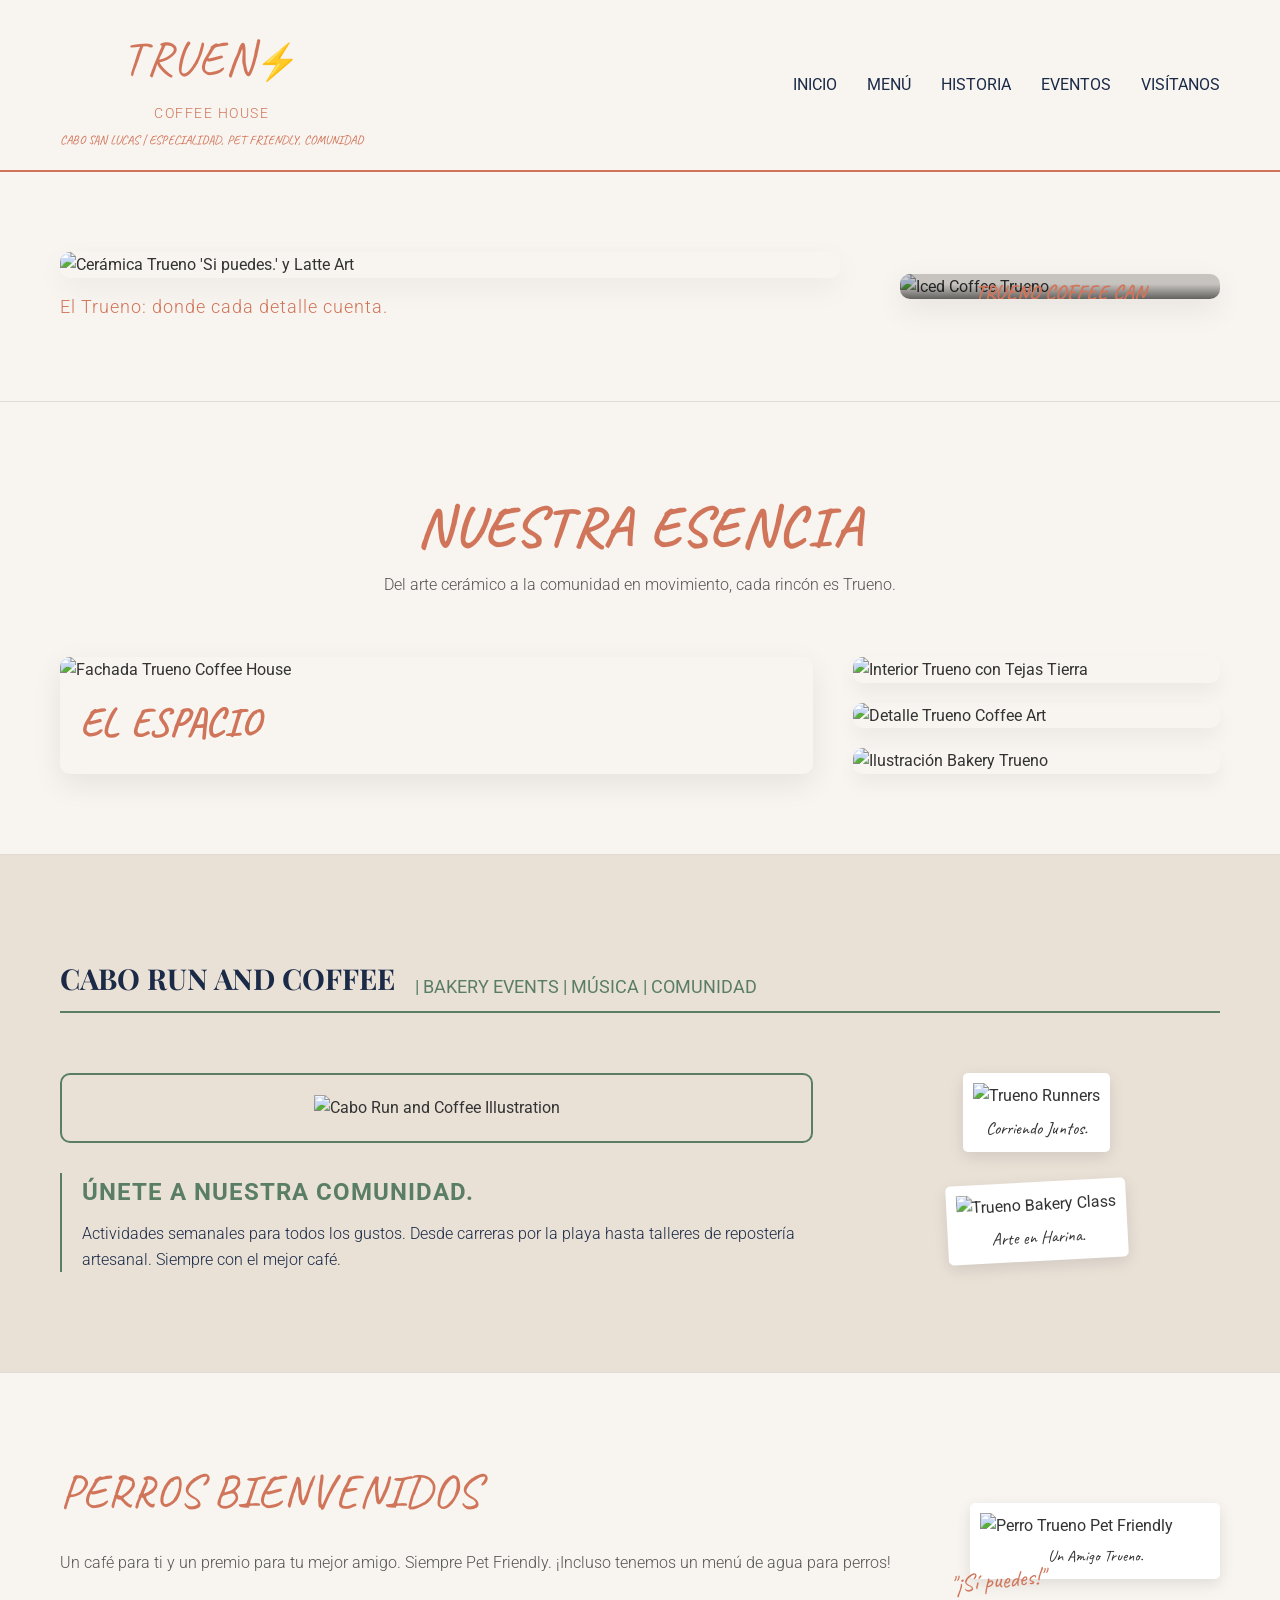
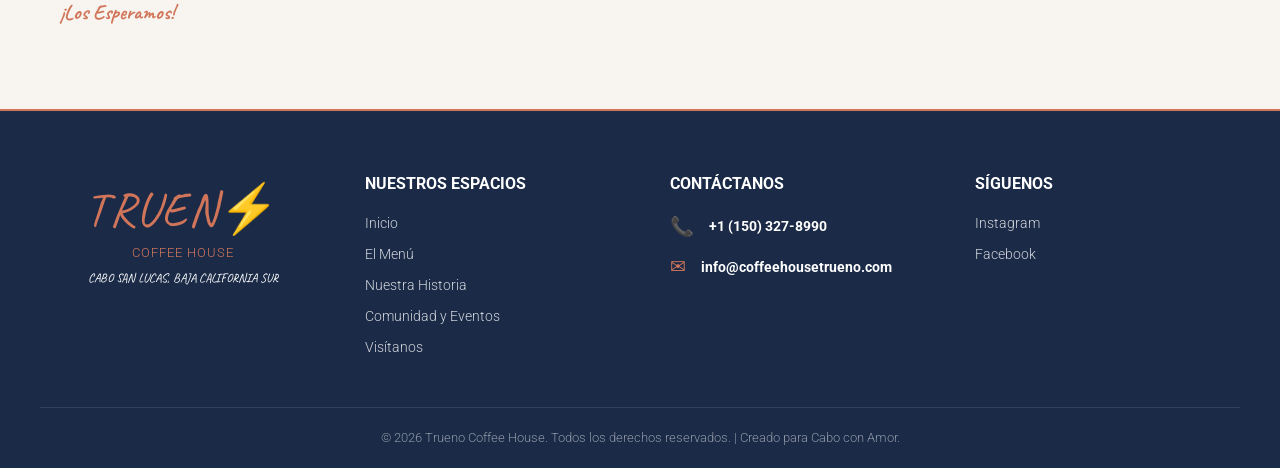
==== index.html @ 21f64d7f "Create index.html" ====
<!DOCTYPE html>
<html lang="es">
<head>
    <meta charset="UTF-8">
    <meta name="viewport" content="width=device-width, initial-scale=1.0">
    <title>Trueno Coffee House | Cabo San Lucas | Especialidad | Pet Friendly | Comunidad</title>
    <link rel="preconnect" href="https://fonts.googleapis.com">
    <link rel="preconnect" href="https://fonts.gstatic.com" crossorigin>
    <link href="https://fonts.googleapis.com/css2?family=Caveat:wght@400;700&family=Playfair+Display:ital,wght@0,400;0,700;1,400&family=Roboto:wght@300;400;700&display=swap" rel="stylesheet">
    <style>
        /* CSS RESET */
        * { box-sizing: border-box; margin: 0; padding: 0; }
        body { font-family: 'Roboto', sans-serif; background-color: #f8f4ef; color: #333; line-height: 1.6; -webkit-font-smoothing: antialiased; }

        /* VARIABLES */
        :root { --brand-coral: #d1755a; --brand-cream: #f8f4ef; --brand-dark-blue: #1a2a47; --brand-green: #5a7d65; --brand-text: #333; --brand-accent-red: #da3e3e; }

        /* GENERAL CLASSES */
        .container { max-width: 1200px; margin: 0 auto; padding: 0 20px; }
        .text-coral { color: var(--brand-coral); }
        .text-bold { font-weight: 700; }
        .hand-written { font-family: 'Caveat', cursive; font-size: 1.3rem; }
        .icon { font-size: 1.5rem; vertical-align: middle; }
        
        /* HEADER */
        header { background-color: var(--brand-cream); padding: 20px 0; border-bottom: 2px solid var(--brand-coral); }
        .header-content { display: flex; align-items: center; justify-content: space-between; }
        .logo-group { display: flex; flex-direction: column; align-items: center; text-align: center; }
        .logo-text { font-family: 'Caveat', cursive; font-size: 3rem; color: var(--brand-coral); margin-bottom: 5px; text-transform: uppercase; letter-spacing: 2px; }
        .logo-text span { font-size: 2.2rem; }
        .tagline { color: var(--brand-coral); font-size: 0.9rem; font-weight: 300; letter-spacing: 1.5px; margin-bottom: 5px; }
        .location { color: var(--brand-coral); font-size: 0.8rem; font-weight: 400; font-family: 'Caveat', cursive; }
        
        nav ul { list-style: none; display: flex; gap: 30px; font-weight: 400; font-size: 1rem; }
        nav a { text-decoration: none; color: var(--brand-dark-blue); transition: color 0.3s ease; }
        nav a:hover { color: var(--brand-coral); }

        /* MAIN HERO */
        .hero { background-color: var(--brand-cream); padding: 80px 0; border-bottom: 1px solid rgba(0,0,0,0.1); }
        .hero-layout { display: flex; gap: 60px; align-items: center; }
        
        .hero-main { flex: 1; }
        .hero-image-block { position: relative; width: 100%; height: auto; border-radius: 10px; overflow: hidden; box-shadow: 0 10px 30px rgba(0,0,0,0.05); }
        .hero-image-block img { width: 100%; height: auto; display: block; }
        .si-puedes { position: absolute; bottom: 20px; left: 20px; color: var(--brand-coral); font-family: 'Caveat', cursive; font-size: 4rem; text-shadow: 2px 2px 5px rgba(255,255,255,0.7); }
        .hero-sub { color: var(--brand-coral); font-size: 1.1rem; font-weight: 300; margin-top: 15px; letter-spacing: 1px; }

        .hero-side { flex: 0 0 320px; position: relative; border-radius: 10px; overflow: hidden; box-shadow: 0 10px 30px rgba(0,0,0,0.08); }
        .hero-side img { width: 100%; height: auto; display: block; object-fit: cover; }
        .side-overlay { position: absolute; top: 0; left: 0; width: 100%; height: 100%; background: linear-gradient(0deg, rgba(0,0,0,0.6) 0%, rgba(0,0,0,0.2) 60%); display: flex; align-items: center; justify-content: center; text-align: center; color: white; }
        
        /* ESPACIO SECTION */
        .espacio { padding: 80px 0; border-bottom: 1px solid rgba(0,0,0,0.1); }
        .section-header { text-align: center; margin-bottom: 60px; }
        .section-header h2 { font-family: 'Caveat', cursive; font-size: 3.5rem; color: var(--brand-coral); letter-spacing: 2px; }
        .section-header p { font-weight: 300; font-size: 1rem; color: #555; }
        
        .espacio-layout { display: flex; gap: 40px; }
        .espacio-side-full { flex: 1; position: relative; border-radius: 10px; overflow: hidden; box-shadow: 0 10px 30px rgba(0,0,0,0.08); }
        .espacio-side-full img { width: 100%; height: 100%; display: block; object-fit: cover; }
        .espacio-side-full h3 { position: absolute; bottom: 20px; left: 20px; color: var(--brand-coral); font-family: 'Caveat', cursive; font-size: 2.5rem; text-shadow: 1px 1px 4px rgba(255,255,255,0.7); }

        .espacio-side-half { flex: 0 0 calc(33.33% - 20px); display: flex; flex-direction: column; gap: 20px; }
        .espacio-half-block { flex: 1; border-radius: 10px; overflow: hidden; box-shadow: 0 10px 20px rgba(0,0,0,0.05); }
        .espacio-half-block img { width: 100%; height: 100%; display: block; object-fit: cover; }

        /* EVENTOS SECTION */
        .eventos { background-color: #e9e0d6; padding: 100px 0; }
        .eventos-header { display: flex; align-items: flex-end; gap: 20px; border-bottom: 2px solid #5a7d65; padding-bottom: 10px; margin-bottom: 60px; }
        .eventos-title { font-size: 1.8rem; font-weight: 700; color: #1a2a47; font-family: 'Playfair Display', serif; }
        .eventos-sub { font-size: 1.1rem; color: #5a7d65; font-weight: 400; }
        
        .eventos-grid { display: flex; gap: 40px; flex-wrap: wrap; }
        .eventos-column-main { flex: 0 0 calc(66.66% - 20px); }
        .eventos-illustration { border: 2px solid #5a7d65; border-radius: 10px; padding: 20px; text-align: center; }
        .run-and-coffee-img { width: 100%; height: auto; max-width: 400px; }
        
        .eventos-text-block { margin-top: 30px; border-left: 2px solid #5a7d65; padding-left: 20px; }
        .eventos-tag { color: #5a7d65; font-weight: 700; font-size: 1.5rem; letter-spacing: 1px; }
        .eventos-info { font-weight: 300; font-size: 1rem; color: #1a2a47; margin-top: 10px; }

        .eventos-column-side { flex: 1; display: flex; flex-direction: column; gap: 30px; }
        .polaroid { background-color: white; padding: 10px; box-shadow: 0 5px 15px rgba(0,0,0,0.1); border-radius: 5px; position: relative; max-width: 250px; margin: 0 auto; }
        .polaroid img { width: 100%; height: auto; display: block; }
        .polaroid-caption { font-family: 'Caveat', cursive; font-size: 1.1rem; color: #333; margin-top: 5px; text-align: center; }
        .polaroid.angled { transform: rotate(-3deg); }
        
        /* PET FRIENDLY SECTION */
        .pet-friendly { padding: 80px 0; border-top: 1px solid rgba(0,0,0,0.1); }
        .pet-friendly-layout { display: flex; gap: 40px; align-items: center; }
        .pet-friendly-text { flex: 1; }
        .perros-bienvenidos { font-family: 'Caveat', cursive; font-size: 3rem; color: var(--brand-coral); margin-bottom: 20px; }
        .perros-info { font-weight: 300; font-size: 1rem; color: #555; margin-bottom: 20px; }
        
        .pet-friendly-image { flex: 0 0 250px; position: relative; }
        .pet-friendly-polaroid { background-color: white; padding: 10px; box-shadow: 0 5px 15px rgba(0,0,0,0.1); border-radius: 5px; position: relative; }
        .pet-friendly-polaroid img { width: 100%; height: auto; display: block; }
        .pet-friendly-caption { font-family: 'Caveat', cursive; font-size: 1rem; color: #333; margin-top: 5px; text-align: center; }
        
        /* FOOTER */
        footer { background-color: var(--brand-dark-blue); color: white; padding: 60px 0 20px; border-top: 2px solid var(--brand-coral); font-weight: 300; font-size: 0.9rem; }
        .footer-content { display: flex; gap: 60px; justify-content: space-between; }
        
        .footer-logo-block { display: flex; flex-direction: column; align-items: center; }
        .footer-logo-text { font-family: 'Caveat', cursive; font-size: 3rem; color: var(--brand-coral); text-transform: uppercase; letter-spacing: 2px; }
        .footer-tag { color: var(--brand-coral); font-size: 0.8rem; font-weight: 300; letter-spacing: 1px; margin-top: -5px; }
        .footer-location { font-size: 0.8rem; font-family: 'Caveat', cursive; margin-top: 5px; }

        .footer-section { flex: 1; }
        .footer-section h4 { color: white; font-weight: 700; margin-bottom: 15px; text-transform: uppercase; font-size: 1rem; }
        .footer-list { list-style: none; }
        .footer-list li { margin-bottom: 8px; }
        .footer-list a { color: rgba(255,255,255,0.8); text-decoration: none; transition: color 0.3s ease; }
        .footer-list a:hover { color: white; }

        .footer-contact-block { display: flex; gap: 15px; align-items: center; margin-bottom: 10px; }
        .footer-icon { color: var(--brand-coral); font-size: 1.2rem; }
        .footer-bottom { text-align: center; margin-top: 40px; border-top: 1px solid rgba(255,255,255,0.1); padding-top: 20px; color: rgba(255,255,255,0.5); font-size: 0.8rem; }
        
        /* RESPONSIVE MEDIA QUERIES */
        @media (max-width: 992px) {
            .hero-layout { flex-direction: column; gap: 40px; }
            .hero-side { flex: 0 0 auto; width: 100%; max-width: 320px; margin: 0 auto; }
            .espacio-layout { flex-direction: column; gap: 20px; }
            .espacio-side-full { flex: 0 0 auto; height: 300px; }
            .espacio-side-half { flex: 0 0 auto; flex-direction: row; width: 100%; }
            .eventos-column-main { flex: 1 1 100%; }
            .eventos-column-side { flex: 1 1 100%; flex-direction: row; justify-content: space-around; gap: 20px; }
            .pet-friendly-layout { flex-direction: column-reverse; gap: 40px; text-align: center; }
            .footer-content { flex-direction: column; gap: 40px; align-items: center; }
            .footer-section { text-align: center; }
        }

        @media (max-width: 768px) {
            header .logo-text { font-size: 2.5rem; }
            nav ul { flex-direction: column; gap: 15px; align-items: center; }
            .si-puedes { font-size: 3rem; }
            .perros-bienvenidos { font-size: 2.5rem; }
        }
    </style>
</head>
<body>

    <header>
        <div class="container header-content">
            <div class="logo-group">
                <div class="logo-text">TRUEN<span>⚡</span></div>
                <div class="tagline">COFFEE HOUSE</div>
                <div class="location">CABO SAN LUCAS | ESPECIALIDAD, PET FRIENDLY, COMUNIDAD</div>
            </div>
            <nav>
                <ul>
                    <li><a href="index.html">INICIO</a></li>
                    <li><a href="menu.html">MENÚ</a></li>
                    <li><a href="historia.html">HISTORIA</a></li>
                    <li><a href="eventos.html">EVENTOS</a></li>
                    <li><a href="visitanos.html">VISÍTANOS</a></li>
                </ul>
            </nav>
        </div>
    </header>

    <main class="hero">
        <div class="container hero-layout">
            <div class="hero-main">
                <div class="hero-image-block">
                    <img src="https://via.placeholder.com/800x600/f8f4ef/d1755a?text=%28Imágen+0%29+Cerámica+%22Si+puedes.%22+y+Latte+Art" alt="Cerámica Trueno 'Si puedes.' y Latte Art">
                    <div class="si-puedes">SI PUEDES.</div>
                </div>
                <div class="hero-sub">El Trueno: donde cada detalle cuenta.</div>
            </div>
            <div class="hero-side">
                <img src="https://via.placeholder.com/320x600/f8f4ef/d1755a?text=%28Imágenes+2+o+0%29+Iced+Coffee+en+el+Sol+y+Can" alt="Iced Coffee Trueno">
                <div class="side-overlay">
                    <div>
                        <span class="icon">&#128293;</span> <div class="hand-written text-coral text-bold">TRUENO COFFEE CAN</div>
                        <div class="hero-info text-coral text-bold">Nuestra especialidad embotellada.</div>
                    </div>
                </div>
            </div>
        </div>
    </main>

    <section class="espacio">
        <div class="container">
            <div class="section-header">
                <h2>NUESTRA ESENCIA</h2>
                <p>Del arte cerámico a la comunidad en movimiento, cada rincón es Trueno.</p>
            </div>
            <div class="espacio-layout">
                <div class="espacio-side-full">
                    <img src="https://via.placeholder.com/600x600/ffffff/1a2a47?text=%28Imágen+3%29+Fachada+Moderna" alt="Fachada Trueno Coffee House">
                    <h3>EL ESPACIO</h3>
                </div>
                <div class="espacio-side-half">
                    <div class="espacio-half-block">
                        <img src="https://via.placeholder.com/400x300/f8f4ef/1a2a47?text=%28Imágen+5%29+Interior+%2B+Tejas+Tierra" alt="Interior Trueno con Tejas Tierra">
                    </div>
                    <div class="espacio-half-block">
                        <img src="https://via.placeholder.com/400x300/f8f4ef/d1755a?text=%28Imágen+0%29+%22Si+puedes.%22+detalle" alt="Detalle Trueno Coffee Art">
                    </div>
                    <div class="espacio-half-block">
                        <img src="https://via.placeholder.com/400x300/e9e0d6/d1755a?text=Bakery+%26+Dulces" alt="Ilustración Bakery Trueno">
                    </div>
                </div>
            </div>
        </div>
    </section>

    <section class="eventos">
        <div class="container">
            <div class="eventos-header">
                <div class="eventos-title">CABO RUN AND COFFEE</div>
                <div class="eventos-sub">| BAKERY EVENTS | MÚSICA | COMUNIDAD</div>
            </div>
            <div class="eventos-grid">
                <div class="eventos-column-main">
                    <div class="eventos-illustration">
                        <img src="https://via.placeholder.com/600x400/e9e0d6/d1755a?text=Run+and+Coffee+%2B+Bakery" alt="Cabo Run and Coffee Illustration" class="run-and-coffee-img">
                    </div>
                    <div class="eventos-text-block">
                        <div class="eventos-tag">ÚNETE A NUESTRA COMUNIDAD.</div>
                        <p class="eventos-info">Actividades semanales para todos los gustos. Desde carreras por la playa hasta talleres de repostería artesanal. Siempre con el mejor café.</p>
                    </div>
                </div>
                <div class="eventos-column-side">
                    <div class="polaroid">
                        <img src="https://via.placeholder.com/250x250/ffffff/d1755a?text=Runners+en+la+Playa" alt="Trueno Runners">
                        <div class="polaroid-caption">Corriendo Juntos.</div>
                    </div>
                    <div class="polaroid angled">
                        <img src="https://via.placeholder.com/250x250/ffffff/d1755a?text=Taller+Postres" alt="Trueno Bakery Class">
                        <div class="polaroid-caption">Arte en Harina.</div>
                    </div>
                </div>
            </div>
        </div>
    </section>

    <section class="pet-friendly">
        <div class="container pet-friendly-layout">
            <div class="pet-friendly-text">
                <div class="perros-bienvenidos">PERROS BIENVENIDOS</div>
                <p class="perros-info">Un café para ti y un premio para tu mejor amigo. Siempre Pet Friendly. ¡Incluso tenemos un menú de agua para perros!</p>
                <div class="hand-written text-coral text-bold">¡Los Esperamos!</div>
            </div>
            <div class="pet-friendly-image">
                <div class="pet-friendly-polaroid">
                    <img src="https://via.placeholder.com/250x250/ffffff/d1755a?text=%28Imágen+1%29+Perro+y+Can" alt="Perro Trueno Pet Friendly">
                    <div class="pet-friendly-caption">Un Amigo Trueno.</div>
                </div>
                <div style="position: absolute; bottom: -20px; left: -20px; transform: rotate(-5deg);">
                    <div class="hand-written text-coral" style="font-size: 1.5rem;">"¡Sí puedes!"</div>
                </div>
            </div>
        </div>
    </section>

    <footer>
        <div class="container footer-content">
            <div class="footer-section footer-logo-block">
                <div class="footer-logo-text">TRUEN<span>⚡</span></div>
                <div class="footer-tag">COFFEE HOUSE</div>
                <div class="footer-location">CABO SAN LUCAS, BAJA CALIFORNIA SUR</div>
            </div>
            <div class="footer-section">
                <h4>NUESTROS ESPACIOS</h4>
                <ul class="footer-list">
                    <li><a href="index.html">Inicio</a></li>
                    <li><a href="menu.html">El Menú</a></li>
                    <li><a href="historia.html">Nuestra Historia</a></li>
                    <li><a href="eventos.html">Comunidad y Eventos</a></li>
                    <li><a href="visitanos.html">Visítanos</a></li>
                </ul>
            </div>
            <div class="footer-section">
                <h4>CONTÁCTANOS</h4>
                <div class="footer-contact-block">
                    <span class="footer-icon">&#128222;</span> <div>
                        <div class="text-bold">+1 (150) 327-8990</div>
                    </div>
                </div>
                <div class="footer-contact-block">
                    <span class="footer-icon">&#9993;</span> <div>
                        <div class="text-bold">info@coffeehousetrueno.com</div>
                    </div>
                </div>
            </div>
            <div class="footer-section">
                <h4>SÍGUENOS</h4>
                <ul class="footer-list">
                    <li><a href="https://instagram.com/coffeehousetrueno" target="_blank">Instagram</a></li>
                    <li><a href="https://facebook.com/coffeehousetrueno" target="_blank">Facebook</a></li>
                </ul>
            </div>
        </div>
        <div class="container footer-bottom">
            &copy; <span id="currentYear"></span> Trueno Coffee House. Todos los derechos reservados. | Creado para Cabo con Amor.
        </div>
    </footer>

    <script>
        // Set current year in footer
        document.getElementById('currentYear').textContent = new Date().getFullYear();
    </script>
</body>
</html>
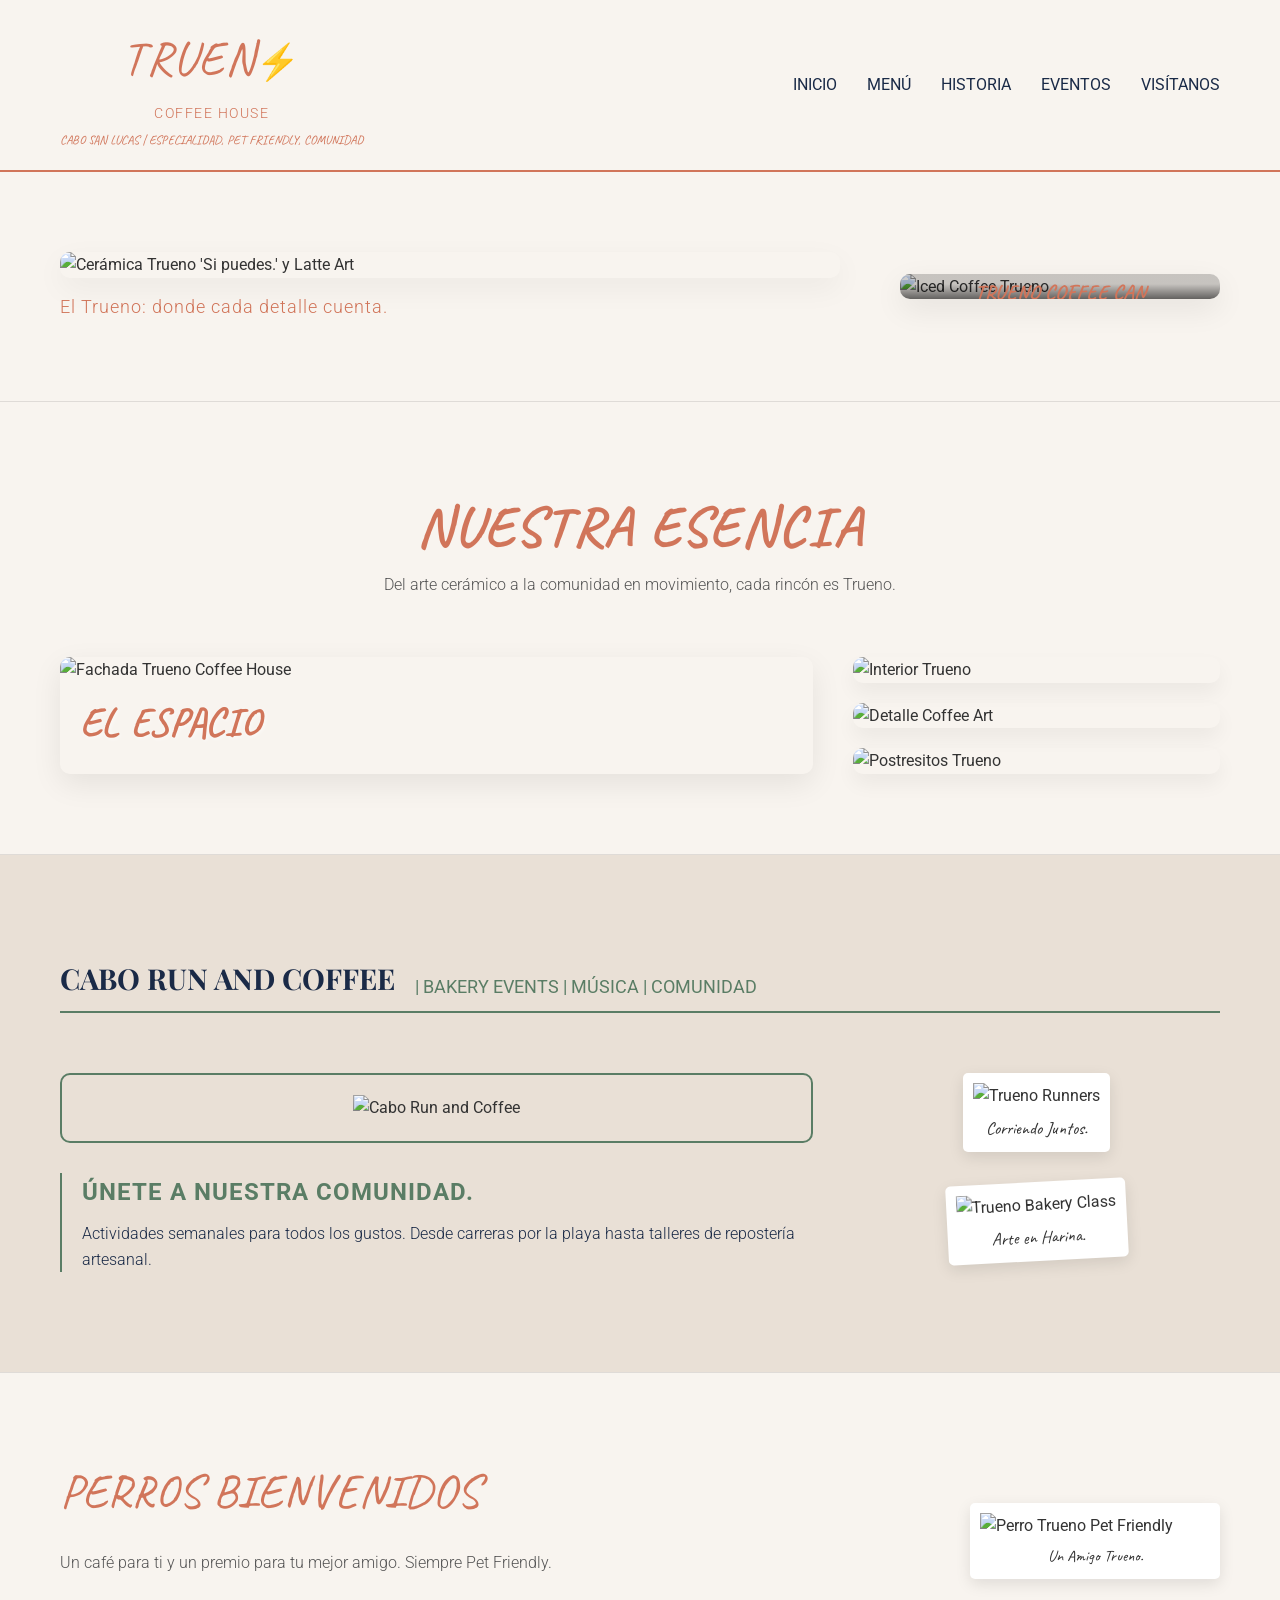
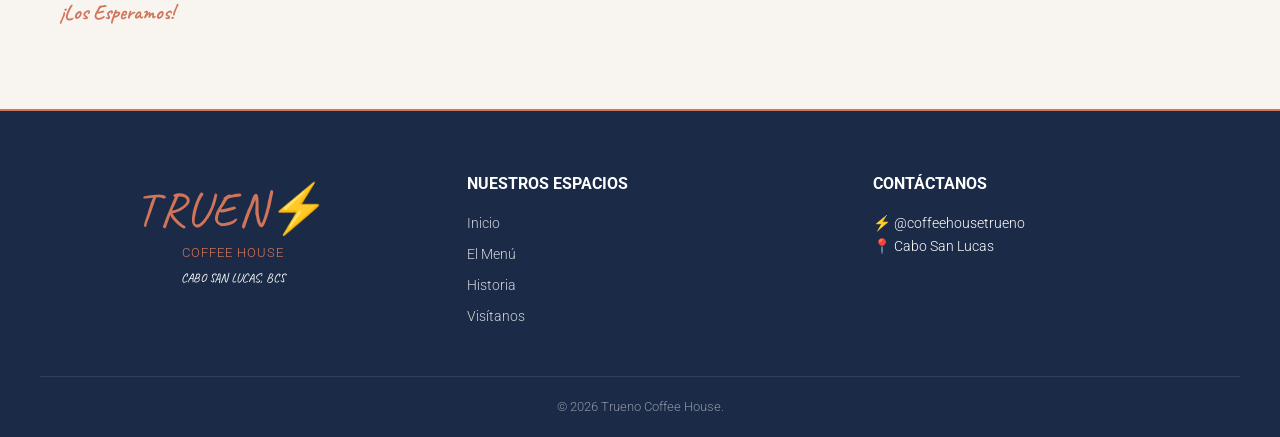
==== commit 96594380: "Update index.html" ====
--- a/index.html
+++ b/index.html
@@ -3,141 +3,13 @@
 <head>
     <meta charset="UTF-8">
     <meta name="viewport" content="width=device-width, initial-scale=1.0">
-    <title>Trueno Coffee House | Cabo San Lucas | Especialidad | Pet Friendly | Comunidad</title>
+    <title>Trueno Coffee House | Cabo San Lucas | Especialidad | Pet Friendly</title>
+    
     <link rel="preconnect" href="https://fonts.googleapis.com">
     <link rel="preconnect" href="https://fonts.gstatic.com" crossorigin>
     <link href="https://fonts.googleapis.com/css2?family=Caveat:wght@400;700&family=Playfair+Display:ital,wght@0,400;0,700;1,400&family=Roboto:wght@300;400;700&display=swap" rel="stylesheet">
-    <style>
-        /* CSS RESET */
-        * { box-sizing: border-box; margin: 0; padding: 0; }
-        body { font-family: 'Roboto', sans-serif; background-color: #f8f4ef; color: #333; line-height: 1.6; -webkit-font-smoothing: antialiased; }
-
-        /* VARIABLES */
-        :root { --brand-coral: #d1755a; --brand-cream: #f8f4ef; --brand-dark-blue: #1a2a47; --brand-green: #5a7d65; --brand-text: #333; --brand-accent-red: #da3e3e; }
-
-        /* GENERAL CLASSES */
-        .container { max-width: 1200px; margin: 0 auto; padding: 0 20px; }
-        .text-coral { color: var(--brand-coral); }
-        .text-bold { font-weight: 700; }
-        .hand-written { font-family: 'Caveat', cursive; font-size: 1.3rem; }
-        .icon { font-size: 1.5rem; vertical-align: middle; }
-        
-        /* HEADER */
-        header { background-color: var(--brand-cream); padding: 20px 0; border-bottom: 2px solid var(--brand-coral); }
-        .header-content { display: flex; align-items: center; justify-content: space-between; }
-        .logo-group { display: flex; flex-direction: column; align-items: center; text-align: center; }
-        .logo-text { font-family: 'Caveat', cursive; font-size: 3rem; color: var(--brand-coral); margin-bottom: 5px; text-transform: uppercase; letter-spacing: 2px; }
-        .logo-text span { font-size: 2.2rem; }
-        .tagline { color: var(--brand-coral); font-size: 0.9rem; font-weight: 300; letter-spacing: 1.5px; margin-bottom: 5px; }
-        .location { color: var(--brand-coral); font-size: 0.8rem; font-weight: 400; font-family: 'Caveat', cursive; }
-        
-        nav ul { list-style: none; display: flex; gap: 30px; font-weight: 400; font-size: 1rem; }
-        nav a { text-decoration: none; color: var(--brand-dark-blue); transition: color 0.3s ease; }
-        nav a:hover { color: var(--brand-coral); }
-
-        /* MAIN HERO */
-        .hero { background-color: var(--brand-cream); padding: 80px 0; border-bottom: 1px solid rgba(0,0,0,0.1); }
-        .hero-layout { display: flex; gap: 60px; align-items: center; }
-        
-        .hero-main { flex: 1; }
-        .hero-image-block { position: relative; width: 100%; height: auto; border-radius: 10px; overflow: hidden; box-shadow: 0 10px 30px rgba(0,0,0,0.05); }
-        .hero-image-block img { width: 100%; height: auto; display: block; }
-        .si-puedes { position: absolute; bottom: 20px; left: 20px; color: var(--brand-coral); font-family: 'Caveat', cursive; font-size: 4rem; text-shadow: 2px 2px 5px rgba(255,255,255,0.7); }
-        .hero-sub { color: var(--brand-coral); font-size: 1.1rem; font-weight: 300; margin-top: 15px; letter-spacing: 1px; }
-
-        .hero-side { flex: 0 0 320px; position: relative; border-radius: 10px; overflow: hidden; box-shadow: 0 10px 30px rgba(0,0,0,0.08); }
-        .hero-side img { width: 100%; height: auto; display: block; object-fit: cover; }
-        .side-overlay { position: absolute; top: 0; left: 0; width: 100%; height: 100%; background: linear-gradient(0deg, rgba(0,0,0,0.6) 0%, rgba(0,0,0,0.2) 60%); display: flex; align-items: center; justify-content: center; text-align: center; color: white; }
-        
-        /* ESPACIO SECTION */
-        .espacio { padding: 80px 0; border-bottom: 1px solid rgba(0,0,0,0.1); }
-        .section-header { text-align: center; margin-bottom: 60px; }
-        .section-header h2 { font-family: 'Caveat', cursive; font-size: 3.5rem; color: var(--brand-coral); letter-spacing: 2px; }
-        .section-header p { font-weight: 300; font-size: 1rem; color: #555; }
-        
-        .espacio-layout { display: flex; gap: 40px; }
-        .espacio-side-full { flex: 1; position: relative; border-radius: 10px; overflow: hidden; box-shadow: 0 10px 30px rgba(0,0,0,0.08); }
-        .espacio-side-full img { width: 100%; height: 100%; display: block; object-fit: cover; }
-        .espacio-side-full h3 { position: absolute; bottom: 20px; left: 20px; color: var(--brand-coral); font-family: 'Caveat', cursive; font-size: 2.5rem; text-shadow: 1px 1px 4px rgba(255,255,255,0.7); }
-
-        .espacio-side-half { flex: 0 0 calc(33.33% - 20px); display: flex; flex-direction: column; gap: 20px; }
-        .espacio-half-block { flex: 1; border-radius: 10px; overflow: hidden; box-shadow: 0 10px 20px rgba(0,0,0,0.05); }
-        .espacio-half-block img { width: 100%; height: 100%; display: block; object-fit: cover; }
-
-        /* EVENTOS SECTION */
-        .eventos { background-color: #e9e0d6; padding: 100px 0; }
-        .eventos-header { display: flex; align-items: flex-end; gap: 20px; border-bottom: 2px solid #5a7d65; padding-bottom: 10px; margin-bottom: 60px; }
-        .eventos-title { font-size: 1.8rem; font-weight: 700; color: #1a2a47; font-family: 'Playfair Display', serif; }
-        .eventos-sub { font-size: 1.1rem; color: #5a7d65; font-weight: 400; }
-        
-        .eventos-grid { display: flex; gap: 40px; flex-wrap: wrap; }
-        .eventos-column-main { flex: 0 0 calc(66.66% - 20px); }
-        .eventos-illustration { border: 2px solid #5a7d65; border-radius: 10px; padding: 20px; text-align: center; }
-        .run-and-coffee-img { width: 100%; height: auto; max-width: 400px; }
-        
-        .eventos-text-block { margin-top: 30px; border-left: 2px solid #5a7d65; padding-left: 20px; }
-        .eventos-tag { color: #5a7d65; font-weight: 700; font-size: 1.5rem; letter-spacing: 1px; }
-        .eventos-info { font-weight: 300; font-size: 1rem; color: #1a2a47; margin-top: 10px; }
-
-        .eventos-column-side { flex: 1; display: flex; flex-direction: column; gap: 30px; }
-        .polaroid { background-color: white; padding: 10px; box-shadow: 0 5px 15px rgba(0,0,0,0.1); border-radius: 5px; position: relative; max-width: 250px; margin: 0 auto; }
-        .polaroid img { width: 100%; height: auto; display: block; }
-        .polaroid-caption { font-family: 'Caveat', cursive; font-size: 1.1rem; color: #333; margin-top: 5px; text-align: center; }
-        .polaroid.angled { transform: rotate(-3deg); }
-        
-        /* PET FRIENDLY SECTION */
-        .pet-friendly { padding: 80px 0; border-top: 1px solid rgba(0,0,0,0.1); }
-        .pet-friendly-layout { display: flex; gap: 40px; align-items: center; }
-        .pet-friendly-text { flex: 1; }
-        .perros-bienvenidos { font-family: 'Caveat', cursive; font-size: 3rem; color: var(--brand-coral); margin-bottom: 20px; }
-        .perros-info { font-weight: 300; font-size: 1rem; color: #555; margin-bottom: 20px; }
-        
-        .pet-friendly-image { flex: 0 0 250px; position: relative; }
-        .pet-friendly-polaroid { background-color: white; padding: 10px; box-shadow: 0 5px 15px rgba(0,0,0,0.1); border-radius: 5px; position: relative; }
-        .pet-friendly-polaroid img { width: 100%; height: auto; display: block; }
-        .pet-friendly-caption { font-family: 'Caveat', cursive; font-size: 1rem; color: #333; margin-top: 5px; text-align: center; }
-        
-        /* FOOTER */
-        footer { background-color: var(--brand-dark-blue); color: white; padding: 60px 0 20px; border-top: 2px solid var(--brand-coral); font-weight: 300; font-size: 0.9rem; }
-        .footer-content { display: flex; gap: 60px; justify-content: space-between; }
-        
-        .footer-logo-block { display: flex; flex-direction: column; align-items: center; }
-        .footer-logo-text { font-family: 'Caveat', cursive; font-size: 3rem; color: var(--brand-coral); text-transform: uppercase; letter-spacing: 2px; }
-        .footer-tag { color: var(--brand-coral); font-size: 0.8rem; font-weight: 300; letter-spacing: 1px; margin-top: -5px; }
-        .footer-location { font-size: 0.8rem; font-family: 'Caveat', cursive; margin-top: 5px; }
-
-        .footer-section { flex: 1; }
-        .footer-section h4 { color: white; font-weight: 700; margin-bottom: 15px; text-transform: uppercase; font-size: 1rem; }
-        .footer-list { list-style: none; }
-        .footer-list li { margin-bottom: 8px; }
-        .footer-list a { color: rgba(255,255,255,0.8); text-decoration: none; transition: color 0.3s ease; }
-        .footer-list a:hover { color: white; }
-
-        .footer-contact-block { display: flex; gap: 15px; align-items: center; margin-bottom: 10px; }
-        .footer-icon { color: var(--brand-coral); font-size: 1.2rem; }
-        .footer-bottom { text-align: center; margin-top: 40px; border-top: 1px solid rgba(255,255,255,0.1); padding-top: 20px; color: rgba(255,255,255,0.5); font-size: 0.8rem; }
-        
-        /* RESPONSIVE MEDIA QUERIES */
-        @media (max-width: 992px) {
-            .hero-layout { flex-direction: column; gap: 40px; }
-            .hero-side { flex: 0 0 auto; width: 100%; max-width: 320px; margin: 0 auto; }
-            .espacio-layout { flex-direction: column; gap: 20px; }
-            .espacio-side-full { flex: 0 0 auto; height: 300px; }
-            .espacio-side-half { flex: 0 0 auto; flex-direction: row; width: 100%; }
-            .eventos-column-main { flex: 1 1 100%; }
-            .eventos-column-side { flex: 1 1 100%; flex-direction: row; justify-content: space-around; gap: 20px; }
-            .pet-friendly-layout { flex-direction: column-reverse; gap: 40px; text-align: center; }
-            .footer-content { flex-direction: column; gap: 40px; align-items: center; }
-            .footer-section { text-align: center; }
-        }
-
-        @media (max-width: 768px) {
-            header .logo-text { font-size: 2.5rem; }
-            nav ul { flex-direction: column; gap: 15px; align-items: center; }
-            .si-puedes { font-size: 3rem; }
-            .perros-bienvenidos { font-size: 2.5rem; }
-        }
-    </style>
+    
+    <link rel="stylesheet" href="styles/main.css">
 </head>
 <body>
 
@@ -164,16 +36,17 @@
         <div class="container hero-layout">
             <div class="hero-main">
                 <div class="hero-image-block">
-                    <img src="https://via.placeholder.com/800x600/f8f4ef/d1755a?text=%28Imágen+0%29+Cerámica+%22Si+puedes.%22+y+Latte+Art" alt="Cerámica Trueno 'Si puedes.' y Latte Art">
+                    <img src="img/hero-main.jpg" alt="Cerámica Trueno 'Si puedes.' y Latte Art">
                     <div class="si-puedes">SI PUEDES.</div>
                 </div>
                 <div class="hero-sub">El Trueno: donde cada detalle cuenta.</div>
             </div>
             <div class="hero-side">
-                <img src="https://via.placeholder.com/320x600/f8f4ef/d1755a?text=%28Imágenes+2+o+0%29+Iced+Coffee+en+el+Sol+y+Can" alt="Iced Coffee Trueno">
+                <img src="img/trueno-can.jpg" alt="Iced Coffee Trueno">
                 <div class="side-overlay">
                     <div>
-                        <span class="icon">&#128293;</span> <div class="hand-written text-coral text-bold">TRUENO COFFEE CAN</div>
+                        <span class="icon">⚡</span>
+                        <div class="hand-written text-coral text-bold">TRUENO COFFEE CAN</div>
                         <div class="hero-info text-coral text-bold">Nuestra especialidad embotellada.</div>
                     </div>
                 </div>
@@ -189,18 +62,18 @@
             </div>
             <div class="espacio-layout">
                 <div class="espacio-side-full">
-                    <img src="https://via.placeholder.com/600x600/ffffff/1a2a47?text=%28Imágen+3%29+Fachada+Moderna" alt="Fachada Trueno Coffee House">
+                    <img src="img/fachada.jpg" alt="Fachada Trueno Coffee House">
                     <h3>EL ESPACIO</h3>
                 </div>
                 <div class="espacio-side-half">
                     <div class="espacio-half-block">
-                        <img src="https://via.placeholder.com/400x300/f8f4ef/1a2a47?text=%28Imágen+5%29+Interior+%2B+Tejas+Tierra" alt="Interior Trueno con Tejas Tierra">
+                        <img src="img/interior-1.jpg" alt="Interior Trueno">
                     </div>
                     <div class="espacio-half-block">
-                        <img src="https://via.placeholder.com/400x300/f8f4ef/d1755a?text=%28Imágen+0%29+%22Si+puedes.%22+detalle" alt="Detalle Trueno Coffee Art">
+                        <img src="img/interior-2.jpg" alt="Detalle Coffee Art">
                     </div>
                     <div class="espacio-half-block">
-                        <img src="https://via.placeholder.com/400x300/e9e0d6/d1755a?text=Bakery+%26+Dulces" alt="Ilustración Bakery Trueno">
+                        <img src="img/bakery.jpg" alt="Postresitos Trueno">
                     </div>
                 </div>
             </div>
@@ -216,20 +89,20 @@
             <div class="eventos-grid">
                 <div class="eventos-column-main">
                     <div class="eventos-illustration">
-                        <img src="https://via.placeholder.com/600x400/e9e0d6/d1755a?text=Run+and+Coffee+%2B+Bakery" alt="Cabo Run and Coffee Illustration" class="run-and-coffee-img">
+                        <img src="img/run-coffee-logo.png" alt="Cabo Run and Coffee" class="run-and-coffee-img">
                     </div>
                     <div class="eventos-text-block">
                         <div class="eventos-tag">ÚNETE A NUESTRA COMUNIDAD.</div>
-                        <p class="eventos-info">Actividades semanales para todos los gustos. Desde carreras por la playa hasta talleres de repostería artesanal. Siempre con el mejor café.</p>
+                        <p class="eventos-info">Actividades semanales para todos los gustos. Desde carreras por la playa hasta talleres de repostería artesanal.</p>
                     </div>
                 </div>
                 <div class="eventos-column-side">
                     <div class="polaroid">
-                        <img src="https://via.placeholder.com/250x250/ffffff/d1755a?text=Runners+en+la+Playa" alt="Trueno Runners">
+                        <img src="img/event-1.jpg" alt="Trueno Runners">
                         <div class="polaroid-caption">Corriendo Juntos.</div>
                     </div>
                     <div class="polaroid angled">
-                        <img src="https://via.placeholder.com/250x250/ffffff/d1755a?text=Taller+Postres" alt="Trueno Bakery Class">
+                        <img src="img/event-2.jpg" alt="Trueno Bakery Class">
                         <div class="polaroid-caption">Arte en Harina.</div>
                     </div>
                 </div>
@@ -241,16 +114,13 @@
         <div class="container pet-friendly-layout">
             <div class="pet-friendly-text">
                 <div class="perros-bienvenidos">PERROS BIENVENIDOS</div>
-                <p class="perros-info">Un café para ti y un premio para tu mejor amigo. Siempre Pet Friendly. ¡Incluso tenemos un menú de agua para perros!</p>
+                <p class="perros-info">Un café para ti y un premio para tu mejor amigo. Siempre Pet Friendly.</p>
                 <div class="hand-written text-coral text-bold">¡Los Esperamos!</div>
             </div>
             <div class="pet-friendly-image">
                 <div class="pet-friendly-polaroid">
-                    <img src="https://via.placeholder.com/250x250/ffffff/d1755a?text=%28Imágen+1%29+Perro+y+Can" alt="Perro Trueno Pet Friendly">
+                    <img src="img/perro-trueno.jpg" alt="Perro Trueno Pet Friendly">
                     <div class="pet-friendly-caption">Un Amigo Trueno.</div>
-                </div>
-                <div style="position: absolute; bottom: -20px; left: -20px; transform: rotate(-5deg);">
-                    <div class="hand-written text-coral" style="font-size: 1.5rem;">"¡Sí puedes!"</div>
                 </div>
             </div>
         </div>
@@ -261,46 +131,29 @@
             <div class="footer-section footer-logo-block">
                 <div class="footer-logo-text">TRUEN<span>⚡</span></div>
                 <div class="footer-tag">COFFEE HOUSE</div>
-                <div class="footer-location">CABO SAN LUCAS, BAJA CALIFORNIA SUR</div>
+                <div class="footer-location">CABO SAN LUCAS, BCS</div>
             </div>
             <div class="footer-section">
                 <h4>NUESTROS ESPACIOS</h4>
                 <ul class="footer-list">
                     <li><a href="index.html">Inicio</a></li>
                     <li><a href="menu.html">El Menú</a></li>
-                    <li><a href="historia.html">Nuestra Historia</a></li>
-                    <li><a href="eventos.html">Comunidad y Eventos</a></li>
+                    <li><a href="historia.html">Historia</a></li>
                     <li><a href="visitanos.html">Visítanos</a></li>
                 </ul>
             </div>
             <div class="footer-section">
                 <h4>CONTÁCTANOS</h4>
-                <div class="footer-contact-block">
-                    <span class="footer-icon">&#128222;</span> <div>
-                        <div class="text-bold">+1 (150) 327-8990</div>
-                    </div>
-                </div>
-                <div class="footer-contact-block">
-                    <span class="footer-icon">&#9993;</span> <div>
-                        <div class="text-bold">info@coffeehousetrueno.com</div>
-                    </div>
-                </div>
-            </div>
-            <div class="footer-section">
-                <h4>SÍGUENOS</h4>
-                <ul class="footer-list">
-                    <li><a href="https://instagram.com/coffeehousetrueno" target="_blank">Instagram</a></li>
-                    <li><a href="https://facebook.com/coffeehousetrueno" target="_blank">Facebook</a></li>
-                </ul>
+                <p>⚡ @coffeehousetrueno</p>
+                <p>📍 Cabo San Lucas</p>
             </div>
         </div>
         <div class="container footer-bottom">
-            &copy; <span id="currentYear"></span> Trueno Coffee House. Todos los derechos reservados. | Creado para Cabo con Amor.
+            &copy; <span id="currentYear"></span> Trueno Coffee House.
         </div>
     </footer>
 
     <script>
-        // Set current year in footer
         document.getElementById('currentYear').textContent = new Date().getFullYear();
     </script>
 </body>
--- a/styles/main.css
+++ b/styles/main.css
@@ -0,0 +1,136 @@
+/* CSS RESET */
+* { box-sizing: border-box; margin: 0; padding: 0; }
+body { font-family: 'Roboto', sans-serif; background-color: #f8f4ef; color: #333; line-height: 1.6; -webkit-font-smoothing: antialiased; }
+
+/* VARIABLES */
+:root { 
+    --brand-coral: #d1755a; 
+    --brand-cream: #f8f4ef; 
+    --brand-dark-blue: #1a2a47; 
+    --brand-green: #5a7d65; 
+    --brand-text: #333; 
+    --brand-accent-red: #da3e3e; 
+}
+
+/* GENERAL CLASSES */
+.container { max-width: 1200px; margin: 0 auto; padding: 0 20px; }
+.text-coral { color: var(--brand-coral); }
+.text-bold { font-weight: 700; }
+.hand-written { font-family: 'Caveat', cursive; font-size: 1.3rem; }
+.icon { font-size: 1.5rem; vertical-align: middle; }
+
+/* HEADER */
+header { background-color: var(--brand-cream); padding: 20px 0; border-bottom: 2px solid var(--brand-coral); }
+.header-content { display: flex; align-items: center; justify-content: space-between; }
+.logo-group { display: flex; flex-direction: column; align-items: center; text-align: center; }
+.logo-text { font-family: 'Caveat', cursive; font-size: 3rem; color: var(--brand-coral); margin-bottom: 5px; text-transform: uppercase; letter-spacing: 2px; }
+.logo-text span { font-size: 2.2rem; }
+.tagline { color: var(--brand-coral); font-size: 0.9rem; font-weight: 300; letter-spacing: 1.5px; margin-bottom: 5px; }
+.location { color: var(--brand-coral); font-size: 0.8rem; font-weight: 400; font-family: 'Caveat', cursive; }
+
+nav ul { list-style: none; display: flex; gap: 30px; font-weight: 400; font-size: 1rem; }
+nav a { text-decoration: none; color: var(--brand-dark-blue); transition: color 0.3s ease; }
+nav a:hover { color: var(--brand-coral); }
+
+/* MAIN HERO */
+.hero { background-color: var(--brand-cream); padding: 80px 0; border-bottom: 1px solid rgba(0,0,0,0.1); }
+.hero-layout { display: flex; gap: 60px; align-items: center; }
+
+.hero-main { flex: 1; }
+.hero-image-block { position: relative; width: 100%; height: auto; border-radius: 10px; overflow: hidden; box-shadow: 0 10px 30px rgba(0,0,0,0.05); }
+.hero-image-block img { width: 100%; height: auto; display: block; }
+.si-puedes { position: absolute; bottom: 20px; left: 20px; color: var(--brand-coral); font-family: 'Caveat', cursive; font-size: 4rem; text-shadow: 2px 2px 5px rgba(255,255,255,0.7); }
+.hero-sub { color: var(--brand-coral); font-size: 1.1rem; font-weight: 300; margin-top: 15px; letter-spacing: 1px; }
+
+.hero-side { flex: 0 0 320px; position: relative; border-radius: 10px; overflow: hidden; box-shadow: 0 10px 30px rgba(0,0,0,0.08); }
+.hero-side img { width: 100%; height: auto; display: block; object-fit: cover; }
+.side-overlay { position: absolute; top: 0; left: 0; width: 100%; height: 100%; background: linear-gradient(0deg, rgba(0,0,0,0.6) 0%, rgba(0,0,0,0.2) 60%); display: flex; align-items: center; justify-content: center; text-align: center; color: white; }
+
+/* ESPACIO SECTION */
+.espacio { padding: 80px 0; border-bottom: 1px solid rgba(0,0,0,0.1); }
+.section-header { text-align: center; margin-bottom: 60px; }
+.section-header h2 { font-family: 'Caveat', cursive; font-size: 3.5rem; color: var(--brand-coral); letter-spacing: 2px; }
+.section-header p { font-weight: 300; font-size: 1rem; color: #555; }
+
+.espacio-layout { display: flex; gap: 40px; }
+.espacio-side-full { flex: 1; position: relative; border-radius: 10px; overflow: hidden; box-shadow: 0 10px 30px rgba(0,0,0,0.08); }
+.espacio-side-full img { width: 100%; height: 100%; display: block; object-fit: cover; }
+.espacio-side-full h3 { position: absolute; bottom: 20px; left: 20px; color: var(--brand-coral); font-family: 'Caveat', cursive; font-size: 2.5rem; text-shadow: 1px 1px 4px rgba(255,255,255,0.7); }
+
+.espacio-side-half { flex: 0 0 calc(33.33% - 20px); display: flex; flex-direction: column; gap: 20px; }
+.espacio-half-block { flex: 1; border-radius: 10px; overflow: hidden; box-shadow: 0 10px 20px rgba(0,0,0,0.05); }
+.espacio-half-block img { width: 100%; height: 100%; display: block; object-fit: cover; }
+
+/* EVENTOS SECTION */
+.eventos { background-color: #e9e0d6; padding: 100px 0; }
+.eventos-header { display: flex; align-items: flex-end; gap: 20px; border-bottom: 2px solid #5a7d65; padding-bottom: 10px; margin-bottom: 60px; }
+.eventos-title { font-size: 1.8rem; font-weight: 700; color: #1a2a47; font-family: 'Playfair Display', serif; }
+.eventos-sub { font-size: 1.1rem; color: #5a7d65; font-weight: 400; }
+
+.eventos-grid { display: flex; gap: 40px; flex-wrap: wrap; }
+.eventos-column-main { flex: 0 0 calc(66.66% - 20px); }
+.eventos-illustration { border: 2px solid #5a7d65; border-radius: 10px; padding: 20px; text-align: center; }
+.run-and-coffee-img { width: 100%; height: auto; max-width: 400px; }
+
+.eventos-text-block { margin-top: 30px; border-left: 2px solid #5a7d65; padding-left: 20px; }
+.eventos-tag { color: #5a7d65; font-weight: 700; font-size: 1.5rem; letter-spacing: 1px; }
+.eventos-info { font-weight: 300; font-size: 1rem; color: #1a2a47; margin-top: 10px; }
+
+.eventos-column-side { flex: 1; display: flex; flex-direction: column; gap: 30px; }
+.polaroid { background-color: white; padding: 10px; box-shadow: 0 5px 15px rgba(0,0,0,0.1); border-radius: 5px; position: relative; max-width: 250px; margin: 0 auto; }
+.polaroid img { width: 100%; height: auto; display: block; }
+.polaroid-caption { font-family: 'Caveat', cursive; font-size: 1.1rem; color: #333; margin-top: 5px; text-align: center; }
+.polaroid.angled { transform: rotate(-3deg); }
+
+/* PET FRIENDLY SECTION */
+.pet-friendly { padding: 80px 0; border-top: 1px solid rgba(0,0,0,0.1); }
+.pet-friendly-layout { display: flex; gap: 40px; align-items: center; }
+.pet-friendly-text { flex: 1; }
+.perros-bienvenidos { font-family: 'Caveat', cursive; font-size: 3rem; color: var(--brand-coral); margin-bottom: 20px; }
+.perros-info { font-weight: 300; font-size: 1rem; color: #555; margin-bottom: 20px; }
+
+.pet-friendly-image { flex: 0 0 250px; position: relative; }
+.pet-friendly-polaroid { background-color: white; padding: 10px; box-shadow: 0 5px 15px rgba(0,0,0,0.1); border-radius: 5px; position: relative; }
+.pet-friendly-polaroid img { width: 100%; height: auto; display: block; }
+.pet-friendly-caption { font-family: 'Caveat', cursive; font-size: 1rem; color: #333; margin-top: 5px; text-align: center; }
+
+/* FOOTER */
+footer { background-color: var(--brand-dark-blue); color: white; padding: 60px 0 20px; border-top: 2px solid var(--brand-coral); font-weight: 300; font-size: 0.9rem; }
+.footer-content { display: flex; gap: 60px; justify-content: space-between; }
+
+.footer-logo-block { display: flex; flex-direction: column; align-items: center; }
+.footer-logo-text { font-family: 'Caveat', cursive; font-size: 3rem; color: var(--brand-coral); text-transform: uppercase; letter-spacing: 2px; }
+.footer-tag { color: var(--brand-coral); font-size: 0.8rem; font-weight: 300; letter-spacing: 1px; margin-top: -5px; }
+.footer-location { font-size: 0.8rem; font-family: 'Caveat', cursive; margin-top: 5px; }
+
+.footer-section { flex: 1; }
+.footer-section h4 { color: white; font-weight: 700; margin-bottom: 15px; text-transform: uppercase; font-size: 1rem; }
+.footer-list { list-style: none; }
+.footer-list li { margin-bottom: 8px; }
+.footer-list a { color: rgba(255,255,255,0.8); text-decoration: none; transition: color 0.3s ease; }
+.footer-list a:hover { color: white; }
+
+.footer-contact-block { display: flex; gap: 15px; align-items: center; margin-bottom: 10px; }
+.footer-icon { color: var(--brand-coral); font-size: 1.2rem; }
+.footer-bottom { text-align: center; margin-top: 40px; border-top: 1px solid rgba(255,255,255,0.1); padding-top: 20px; color: rgba(255,255,255,0.5); font-size: 0.8rem; }
+
+/* RESPONSIVE MEDIA QUERIES */
+@media (max-width: 992px) {
+    .hero-layout { flex-direction: column; gap: 40px; }
+    .hero-side { flex: 0 0 auto; width: 100%; max-width: 320px; margin: 0 auto; }
+    .espacio-layout { flex-direction: column; gap: 20px; }
+    .espacio-side-full { flex: 0 0 auto; height: 300px; }
+    .espacio-side-half { flex: 0 0 auto; flex-direction: row; width: 100%; }
+    .eventos-column-main { flex: 1 1 100%; }
+    .eventos-column-side { flex: 1 1 100%; flex-direction: row; justify-content: space-around; gap: 20px; }
+    .pet-friendly-layout { flex-direction: column-reverse; gap: 40px; text-align: center; }
+    .footer-content { flex-direction: column; gap: 40px; align-items: center; }
+    .footer-section { text-align: center; }
+}
+
+@media (max-width: 768px) {
+    header .logo-text { font-size: 2.5rem; }
+    nav ul { flex-direction: column; gap: 15px; align-items: center; }
+    .si-puedes { font-size: 3rem; }
+    .perros-bienvenidos { font-size: 2.5rem; }
+}
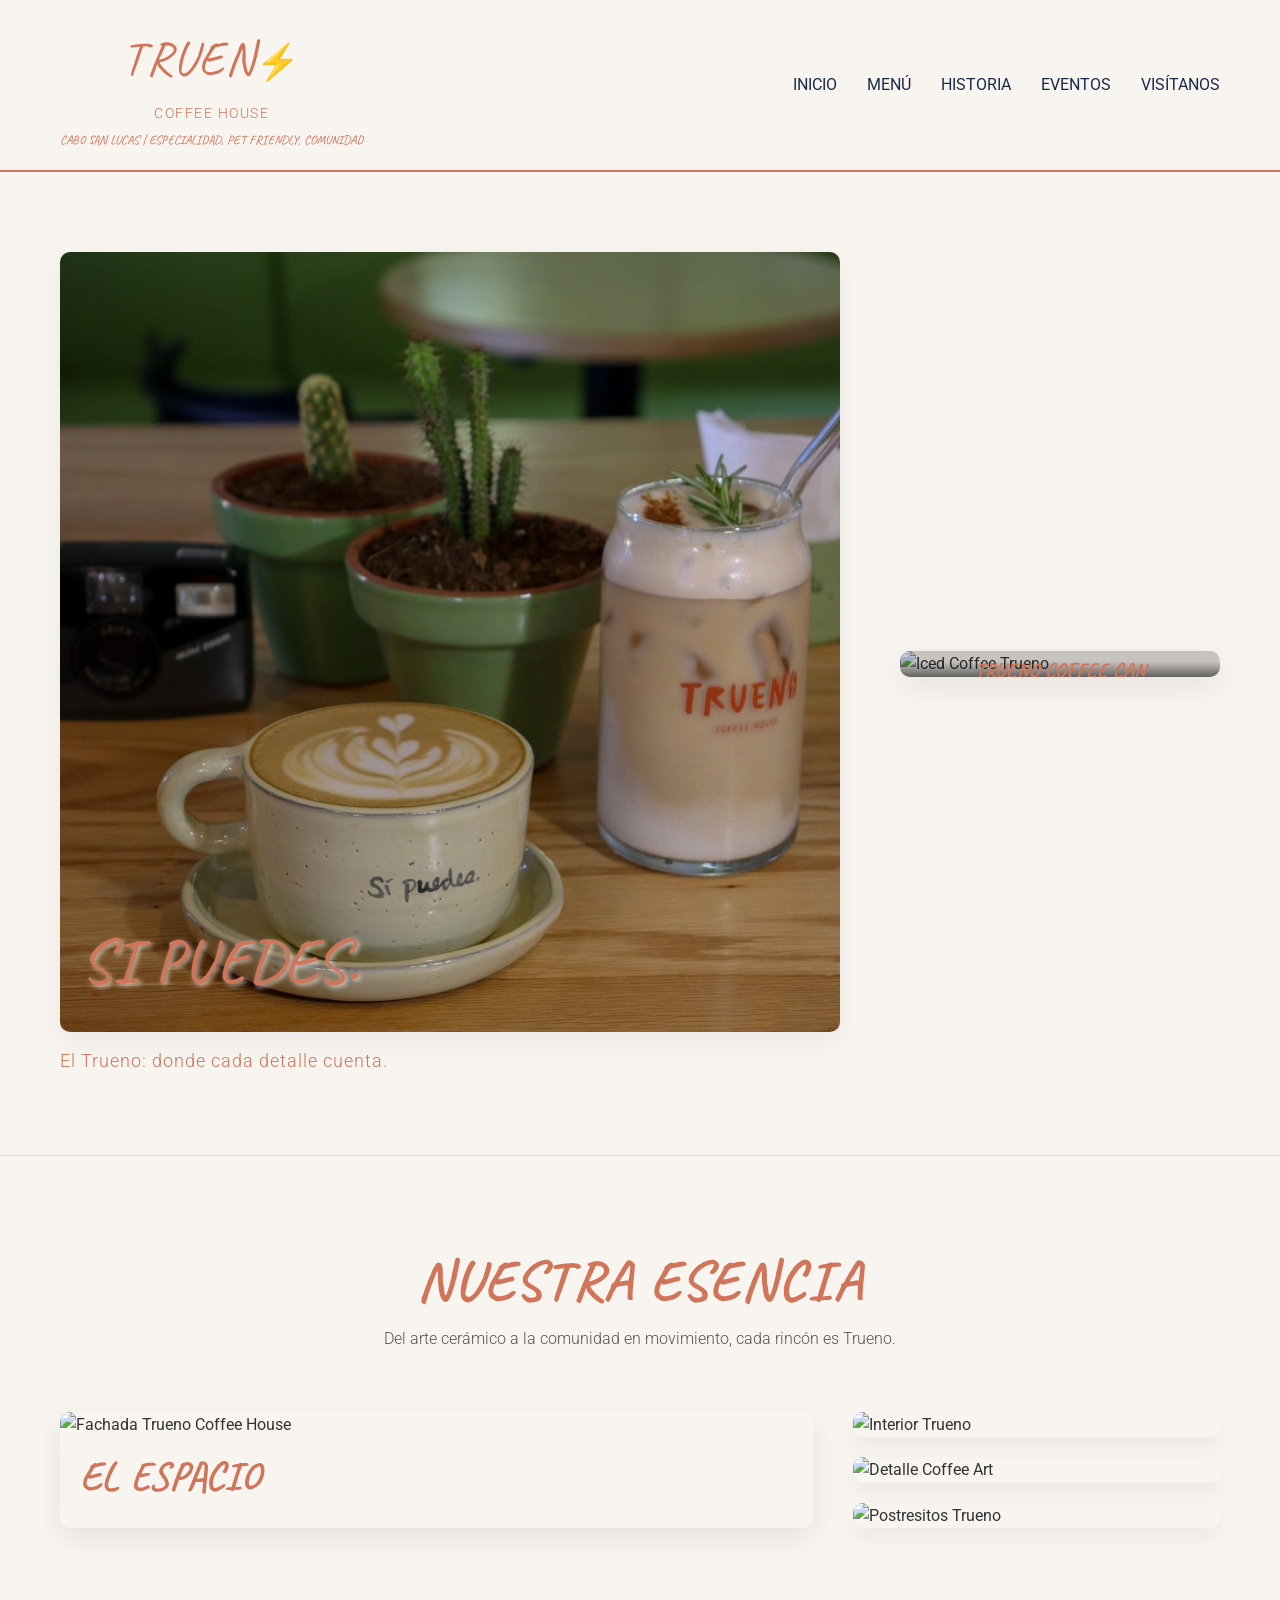
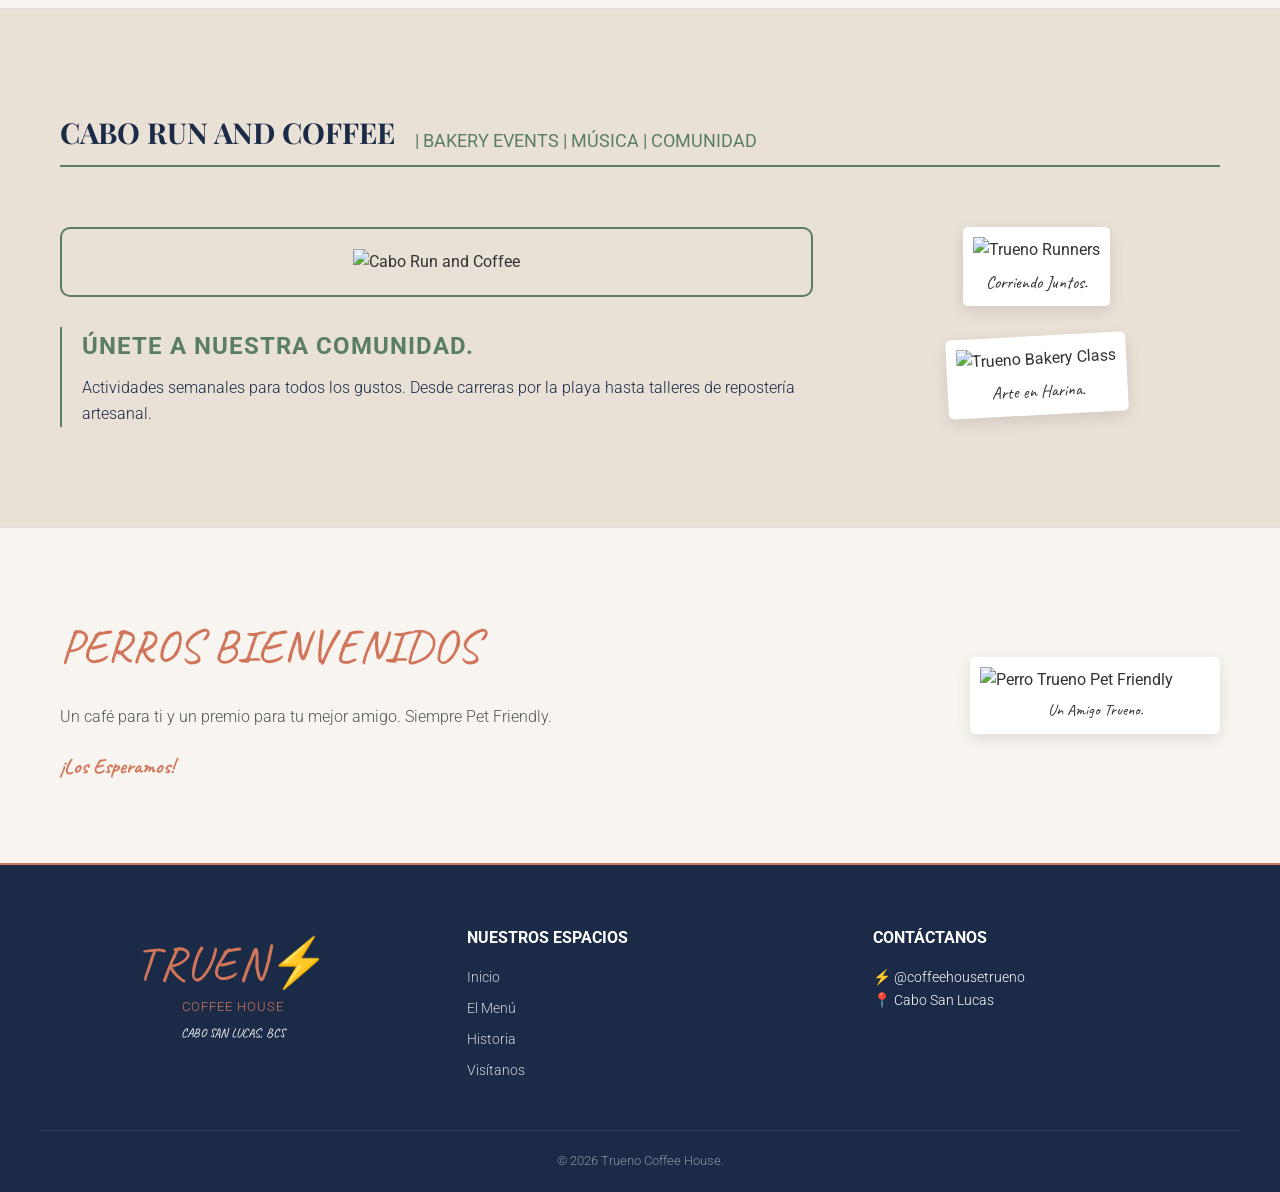
==== commit eec50895: "Update index.html" ====
--- a/index.html
+++ b/index.html
@@ -36,7 +36,7 @@
         <div class="container hero-layout">
             <div class="hero-main">
                 <div class="hero-image-block">
-                    <img src="img/hero-main.jpg" alt="Cerámica Trueno 'Si puedes.' y Latte Art">
+                    <img src="img/SIPUEDES.jpg" alt="Cerámica Trueno 'Si puedes.' y Latte Art">
                     <div class="si-puedes">SI PUEDES.</div>
                 </div>
                 <div class="hero-sub">El Trueno: donde cada detalle cuenta.</div>
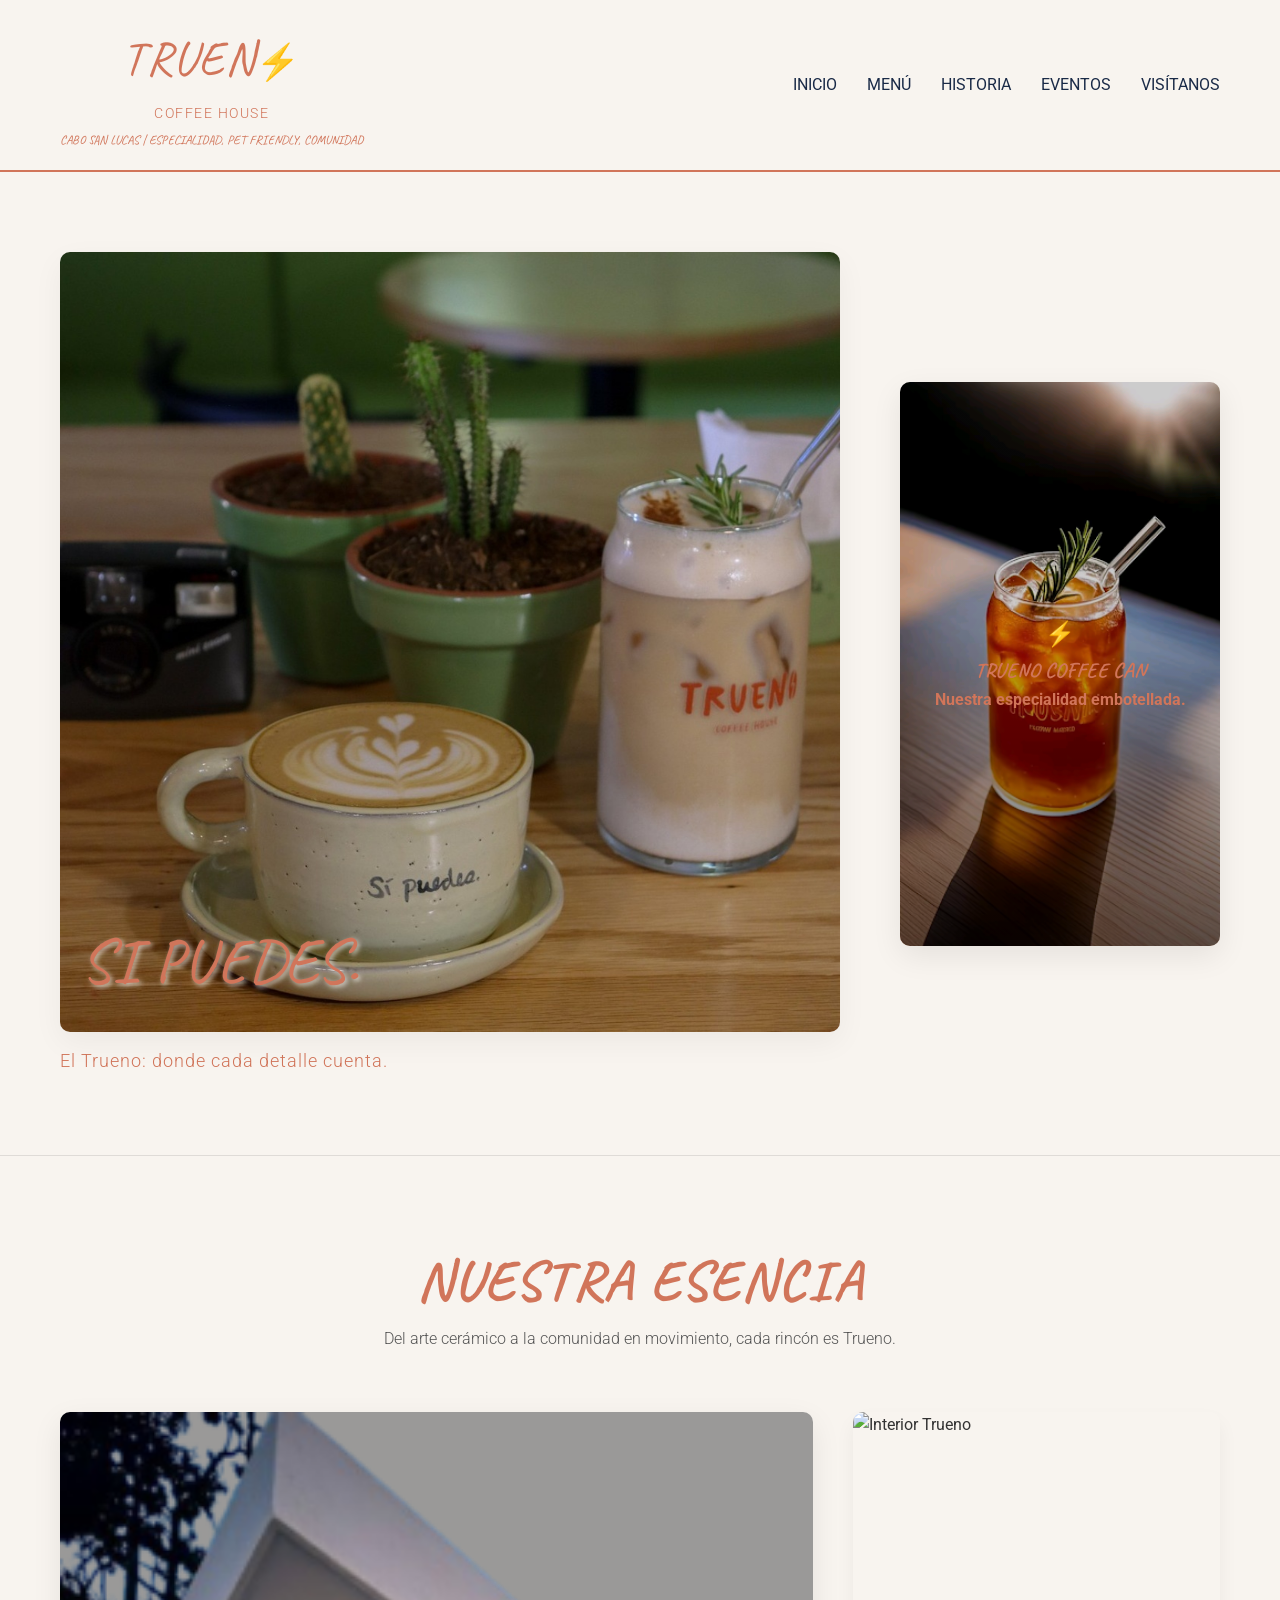
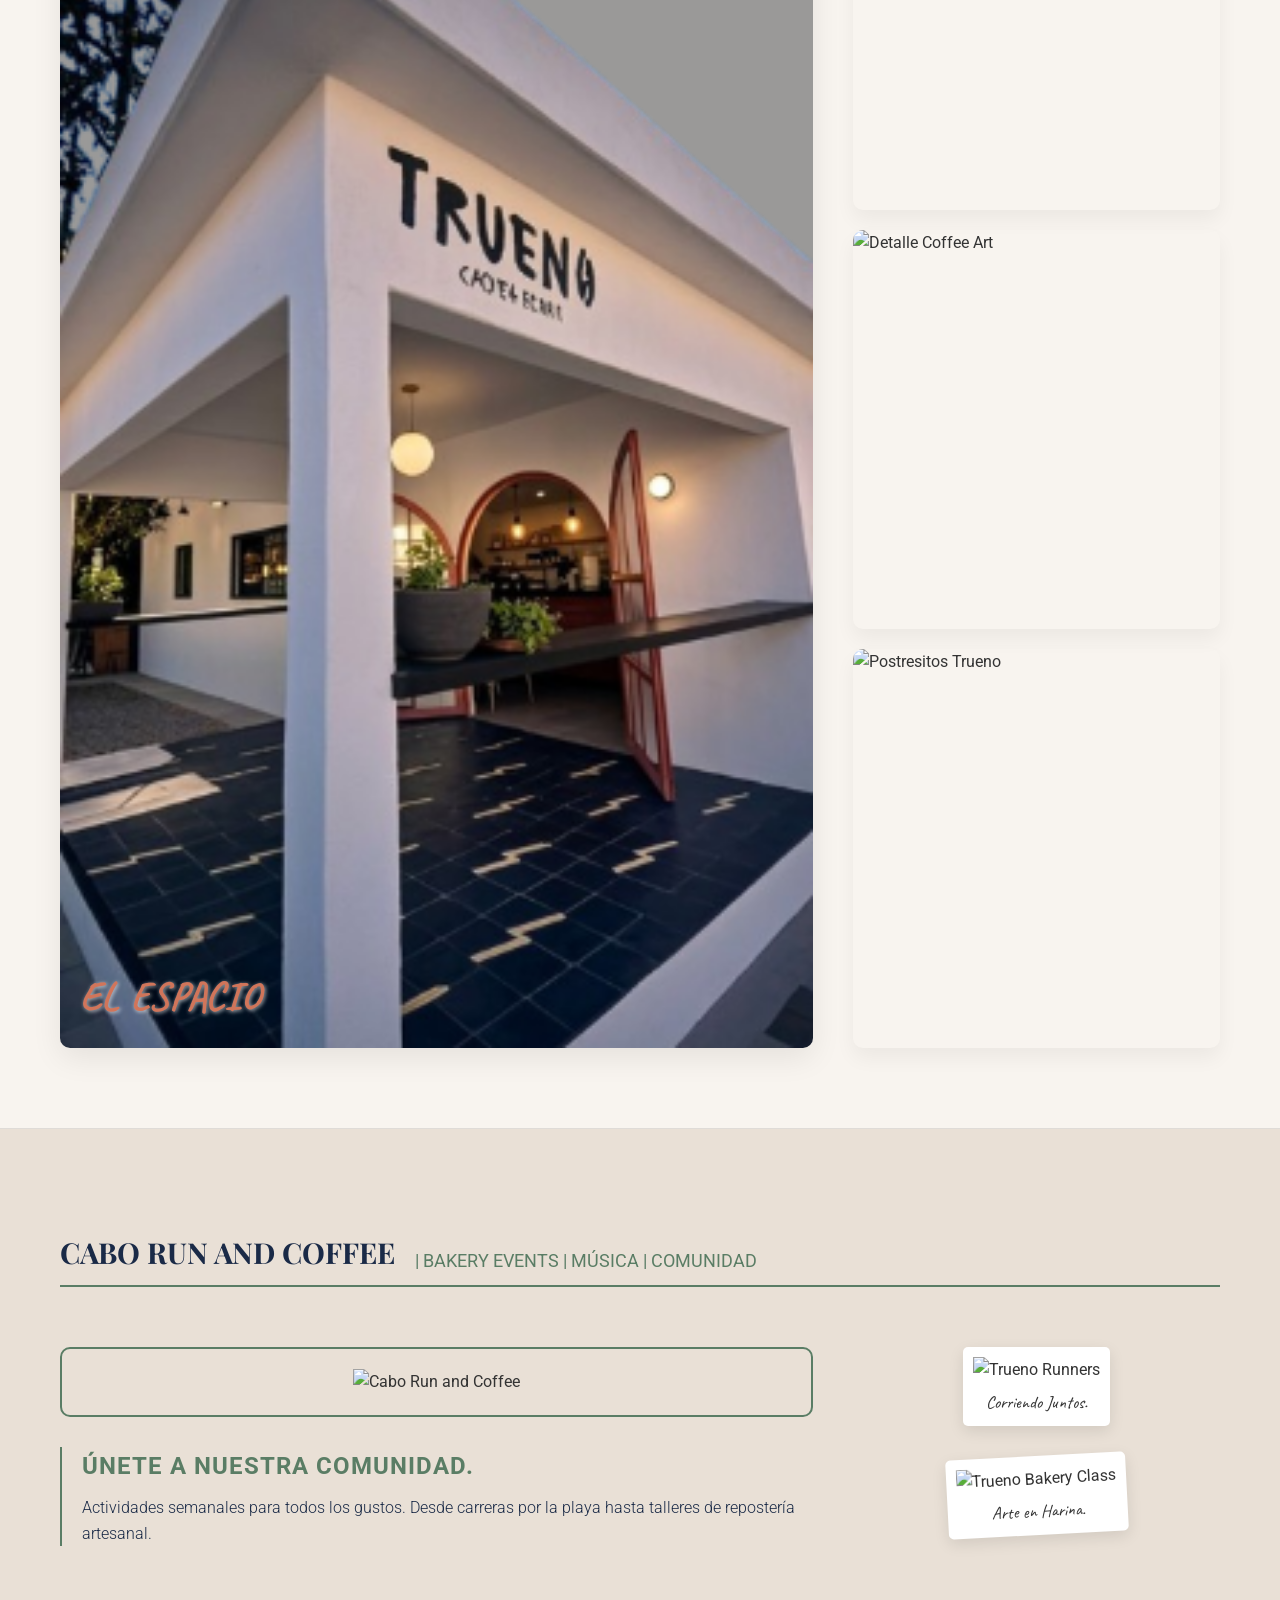
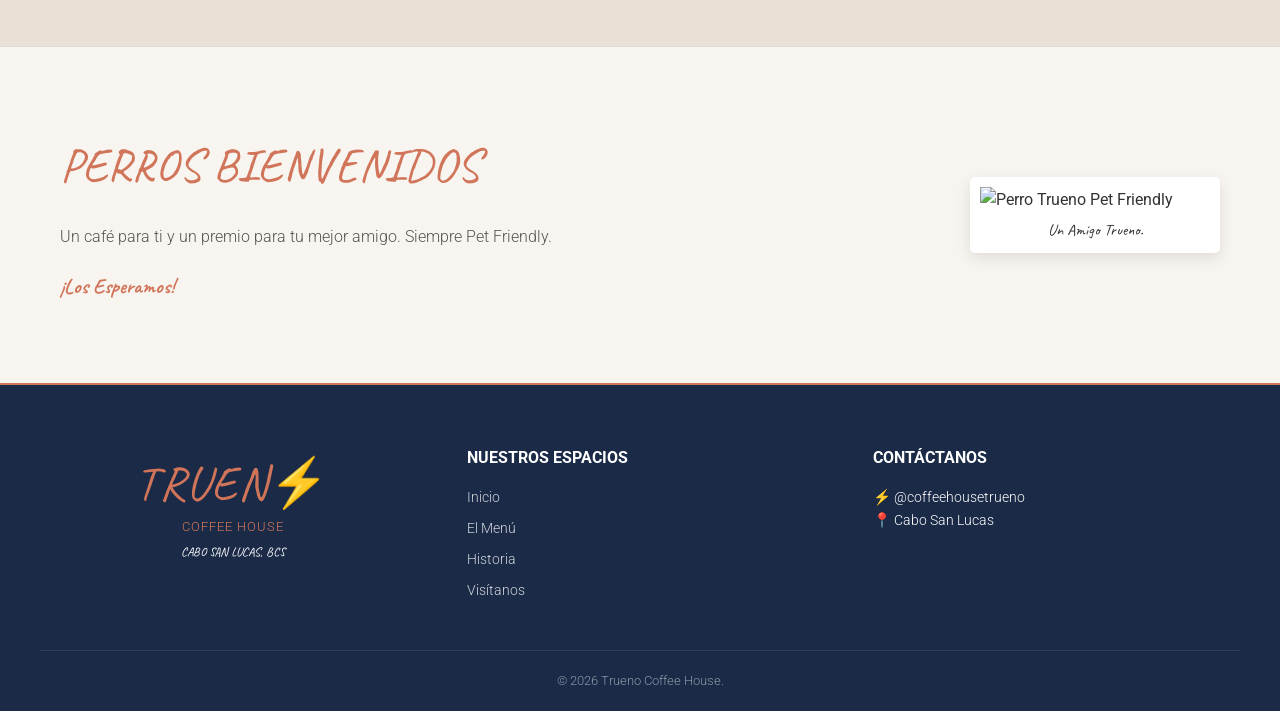
==== commit cc3c26b4: "Update index.html" ====
--- a/index.html
+++ b/index.html
@@ -42,7 +42,7 @@
                 <div class="hero-sub">El Trueno: donde cada detalle cuenta.</div>
             </div>
             <div class="hero-side">
-                <img src="img/trueno-can.jpg" alt="Iced Coffee Trueno">
+                <img src="img/ICEDCOFFE.png" alt="Iced Coffee Trueno">
                 <div class="side-overlay">
                     <div>
                         <span class="icon">⚡</span>
@@ -62,7 +62,7 @@
             </div>
             <div class="espacio-layout">
                 <div class="espacio-side-full">
-                    <img src="img/fachada.jpg" alt="Fachada Trueno Coffee House">
+                    <img src="img/FACHADA.png" alt="Fachada Trueno Coffee House">
                     <h3>EL ESPACIO</h3>
                 </div>
                 <div class="espacio-side-half">
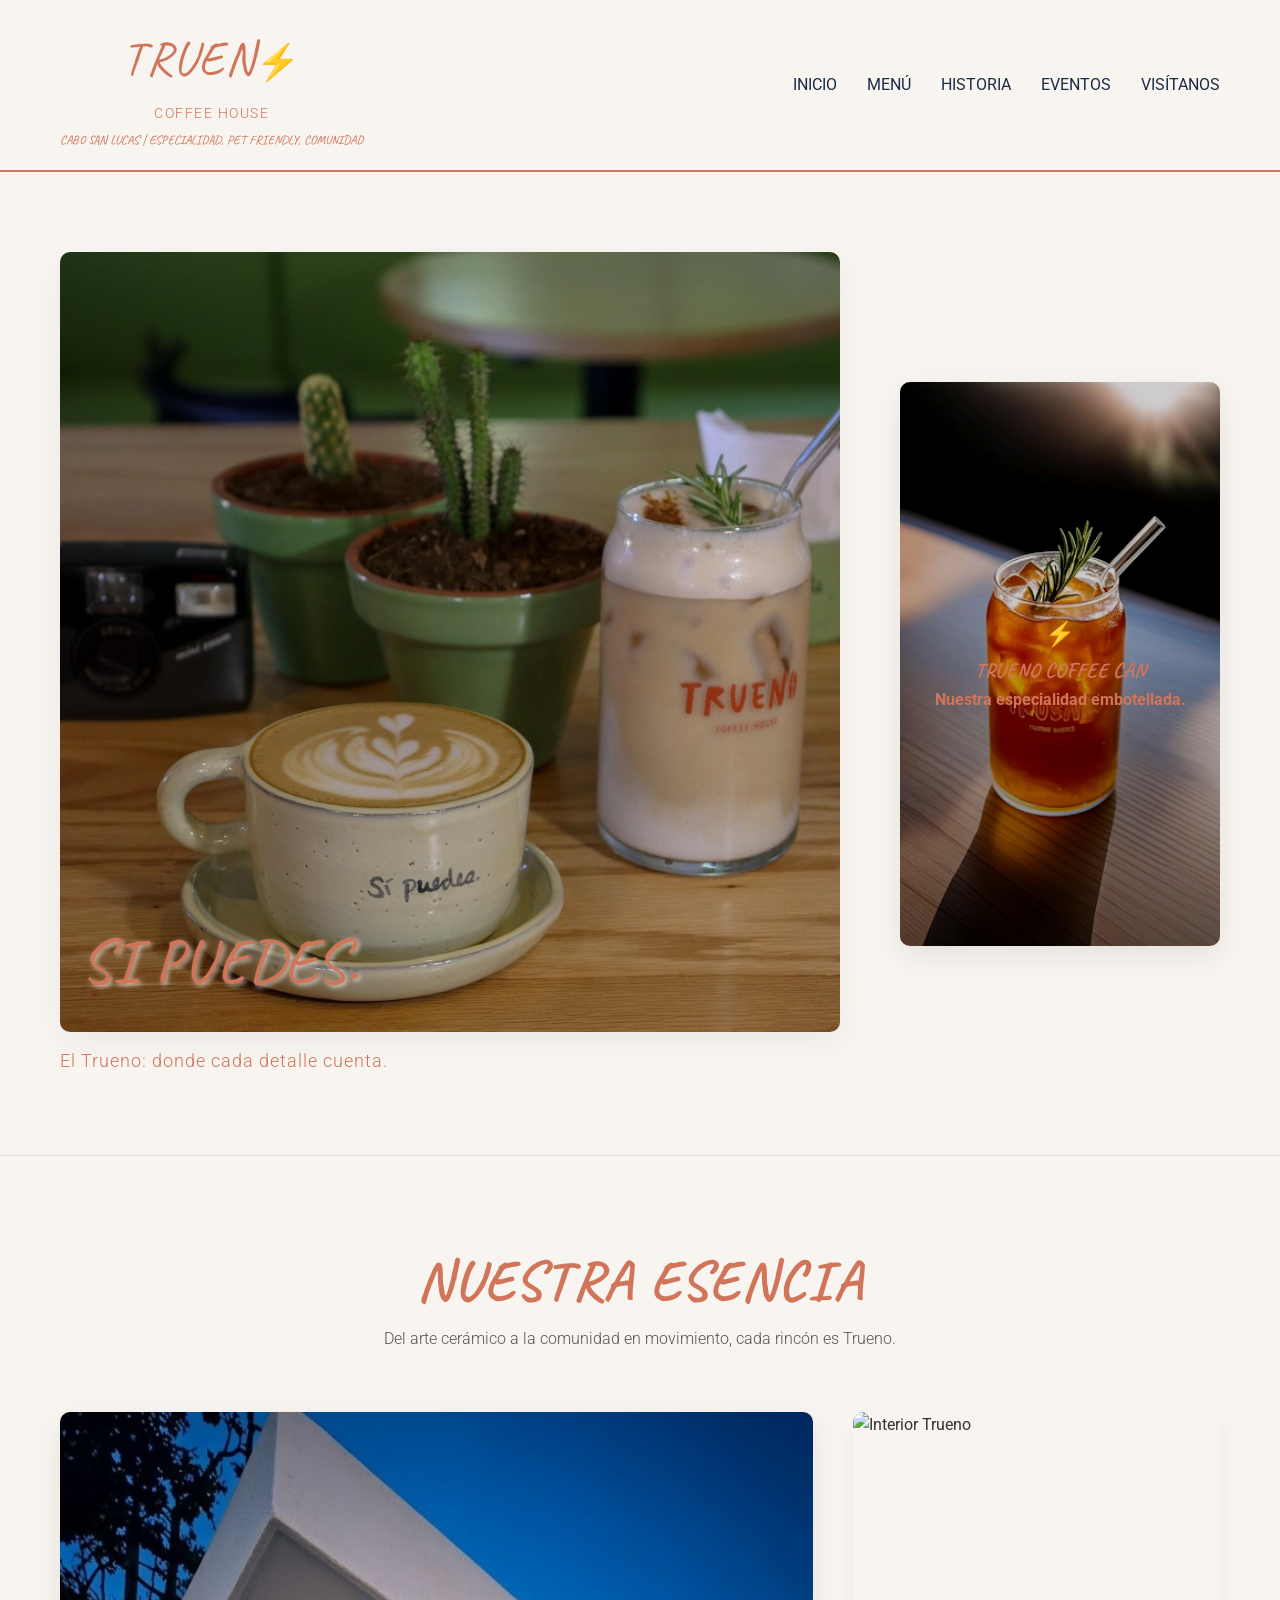
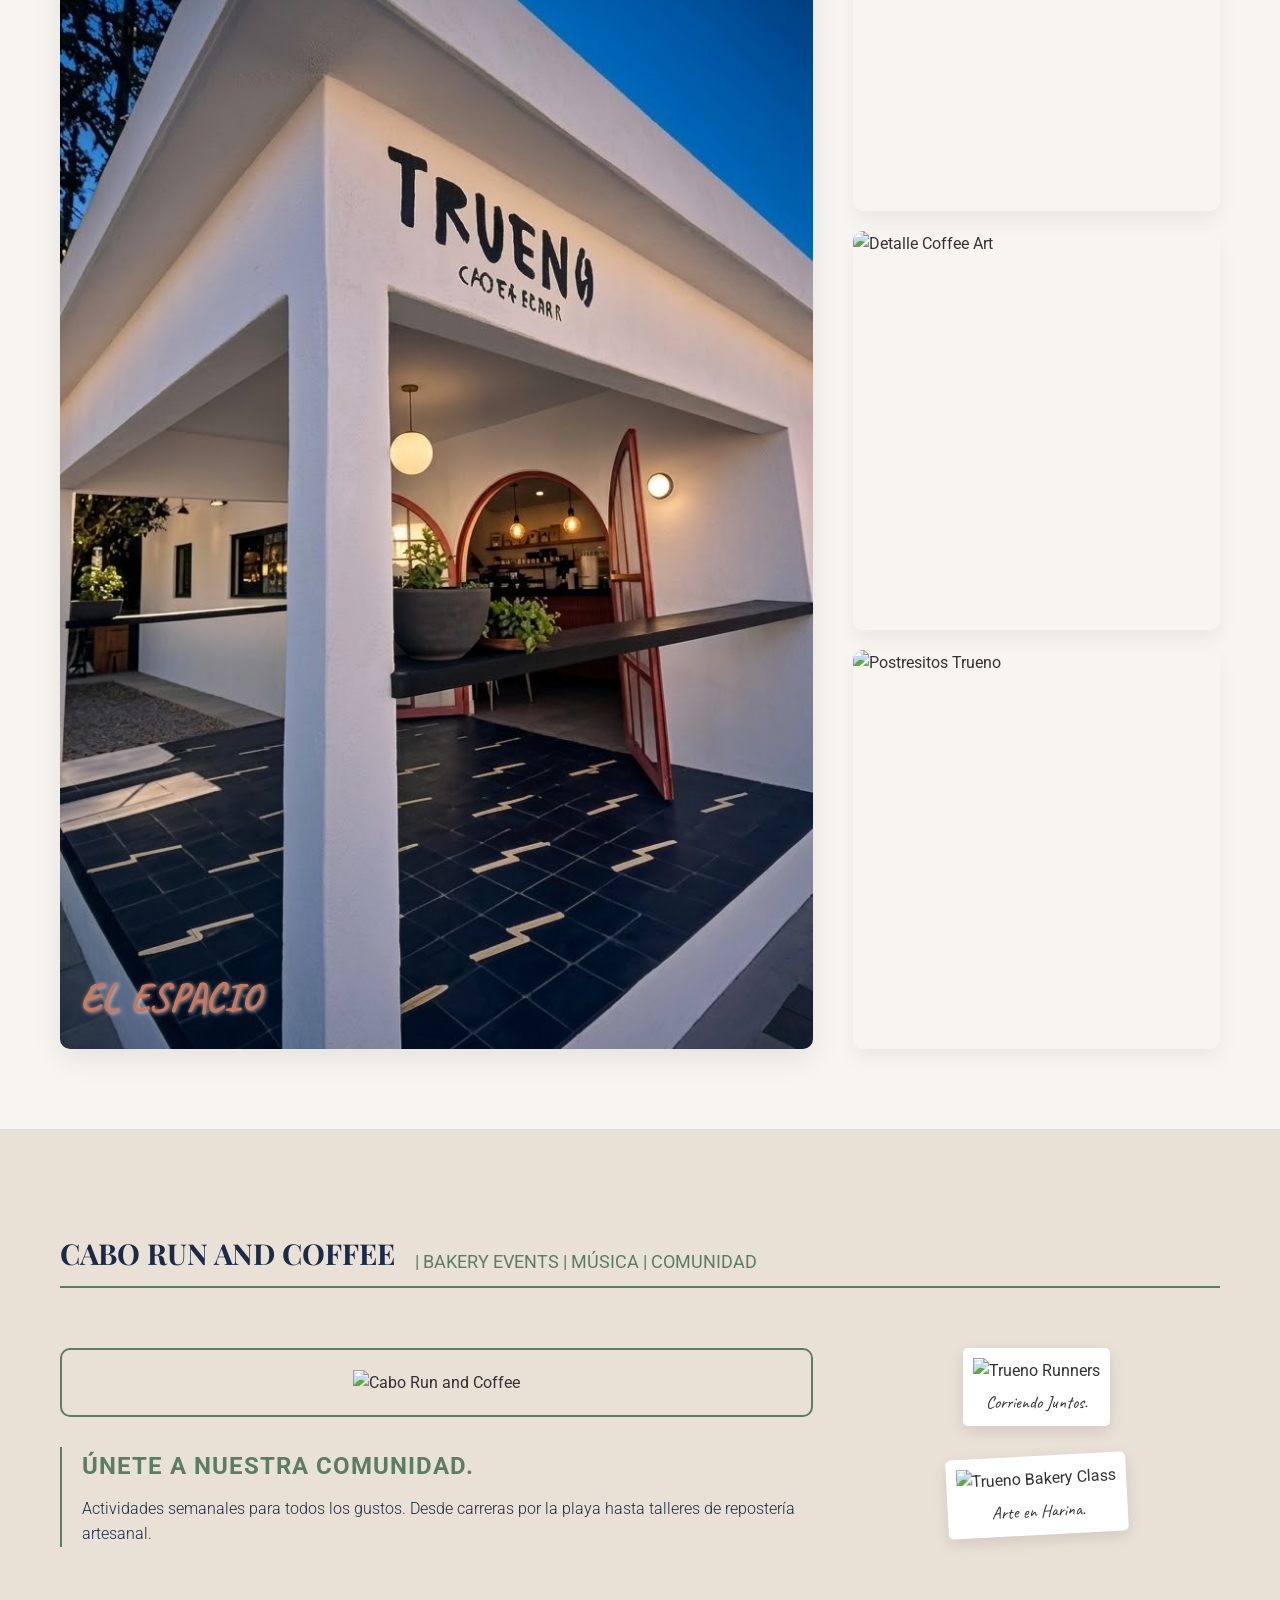
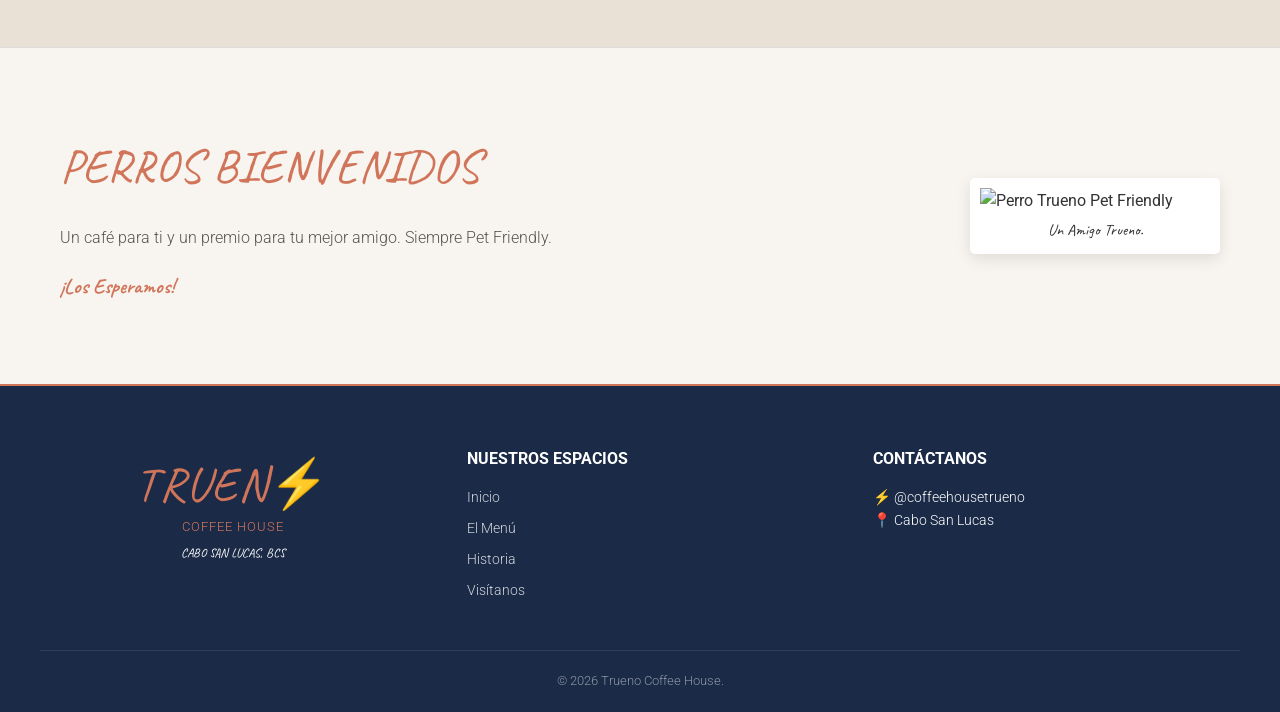
==== commit 08c67fe1: "Update index.html" ====
--- a/index.html
+++ b/index.html
@@ -62,7 +62,7 @@
             </div>
             <div class="espacio-layout">
                 <div class="espacio-side-full">
-                    <img src="img/FACHADA.png" alt="Fachada Trueno Coffee House">
+                    <img src="img/FACHADA.jpg" alt="Fachada Trueno Coffee House">
                     <h3>EL ESPACIO</h3>
                 </div>
                 <div class="espacio-side-half">
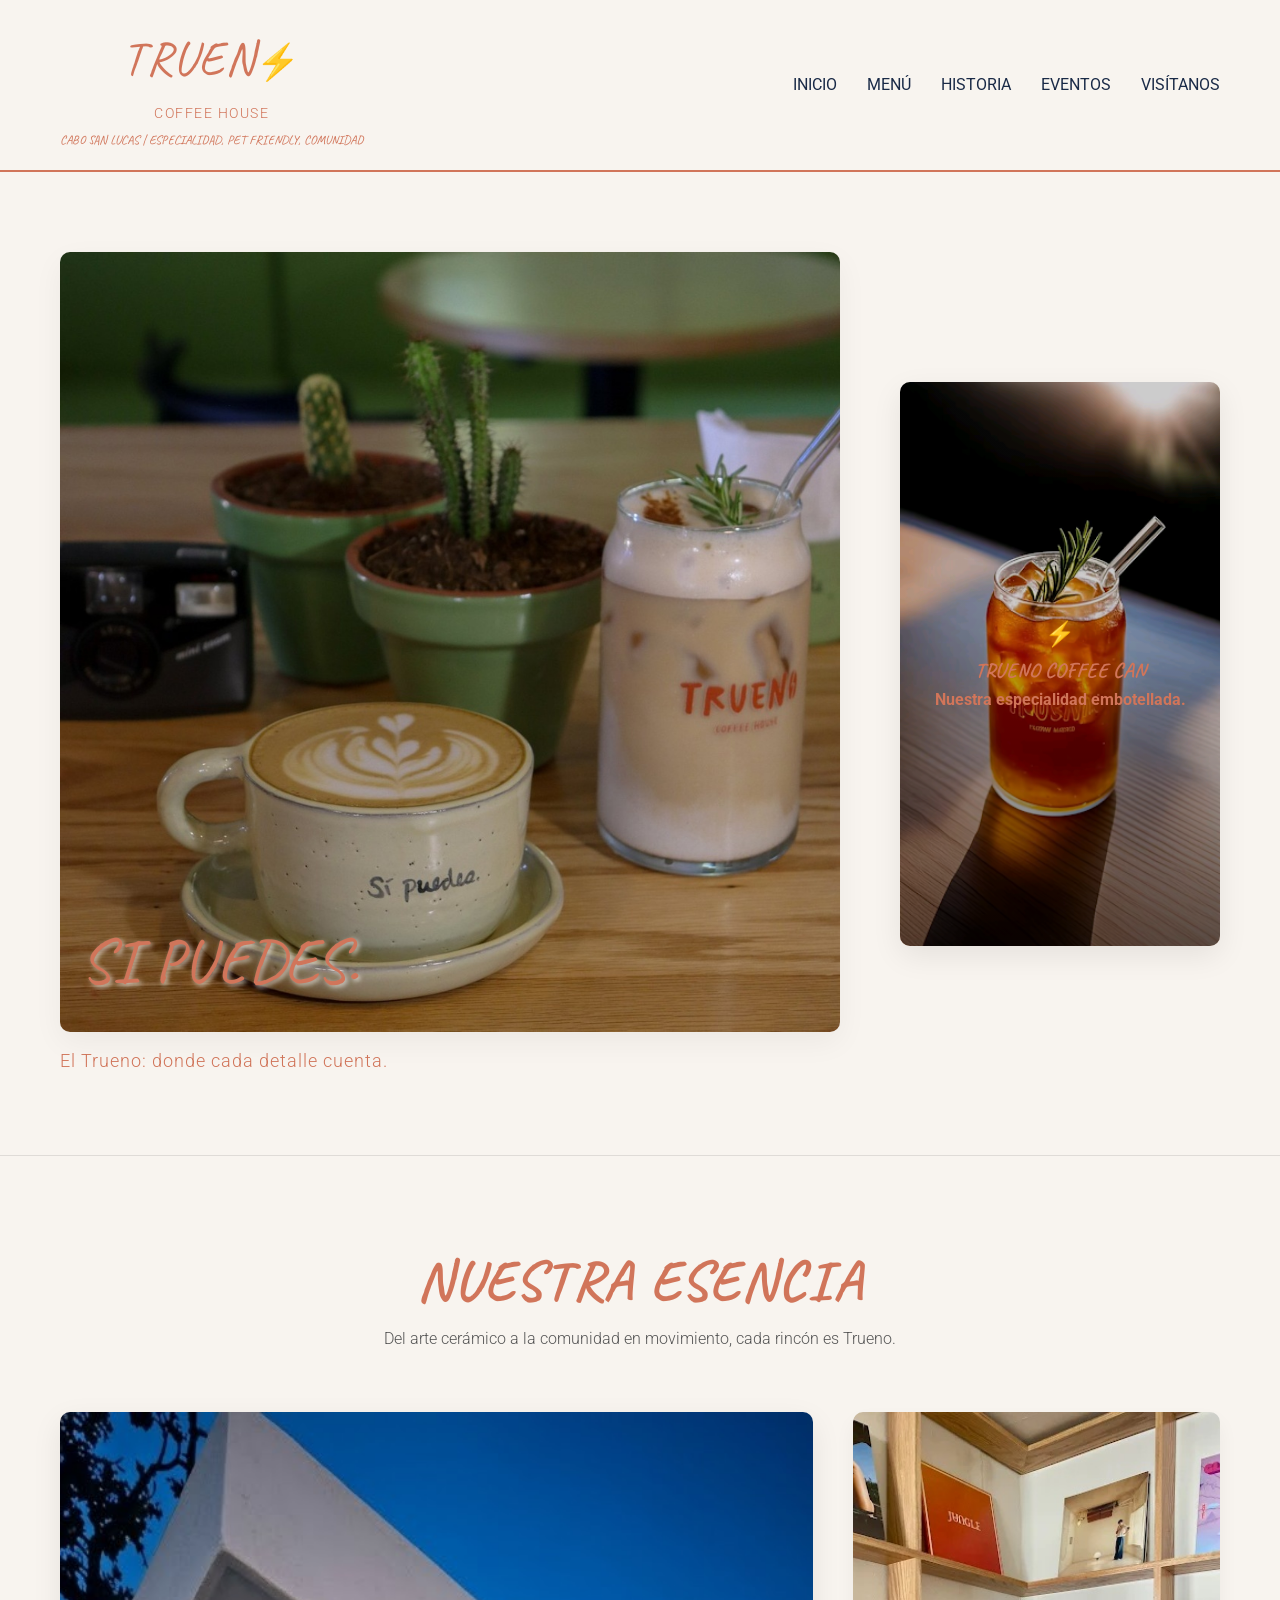
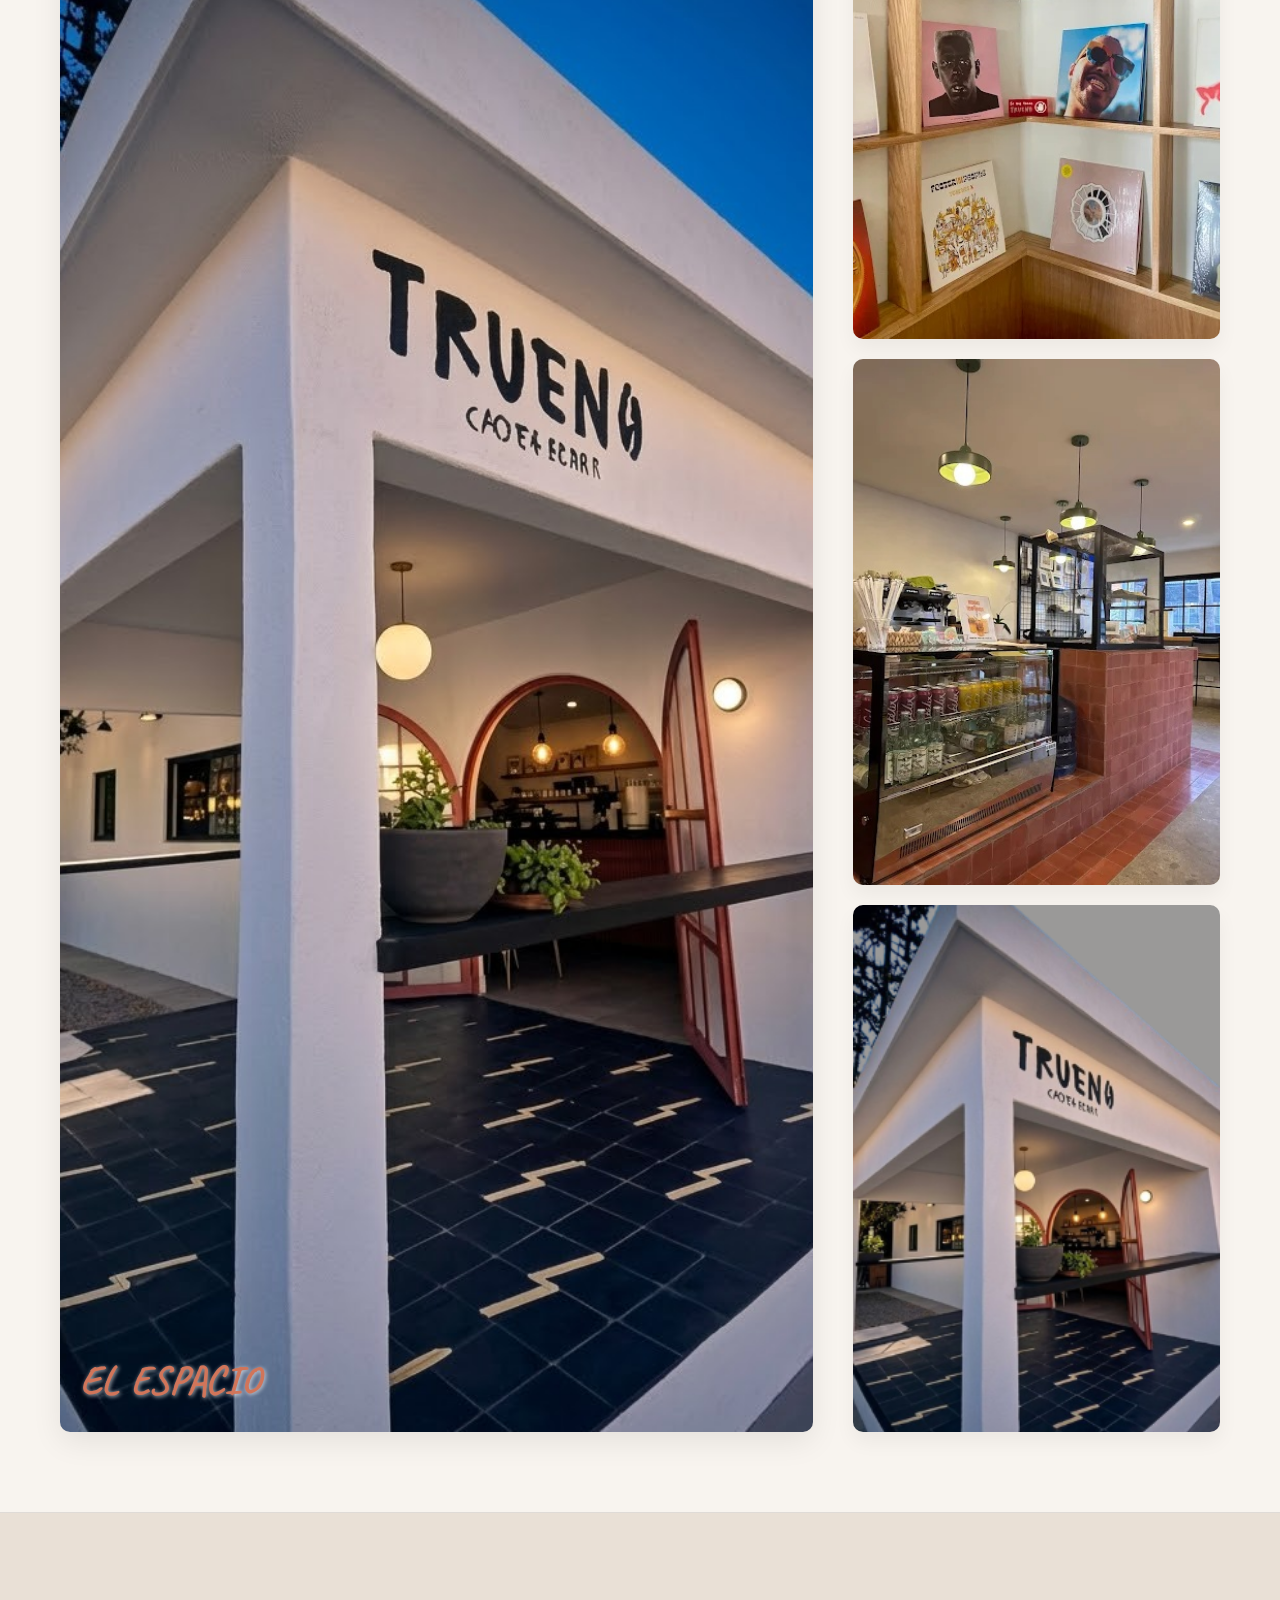
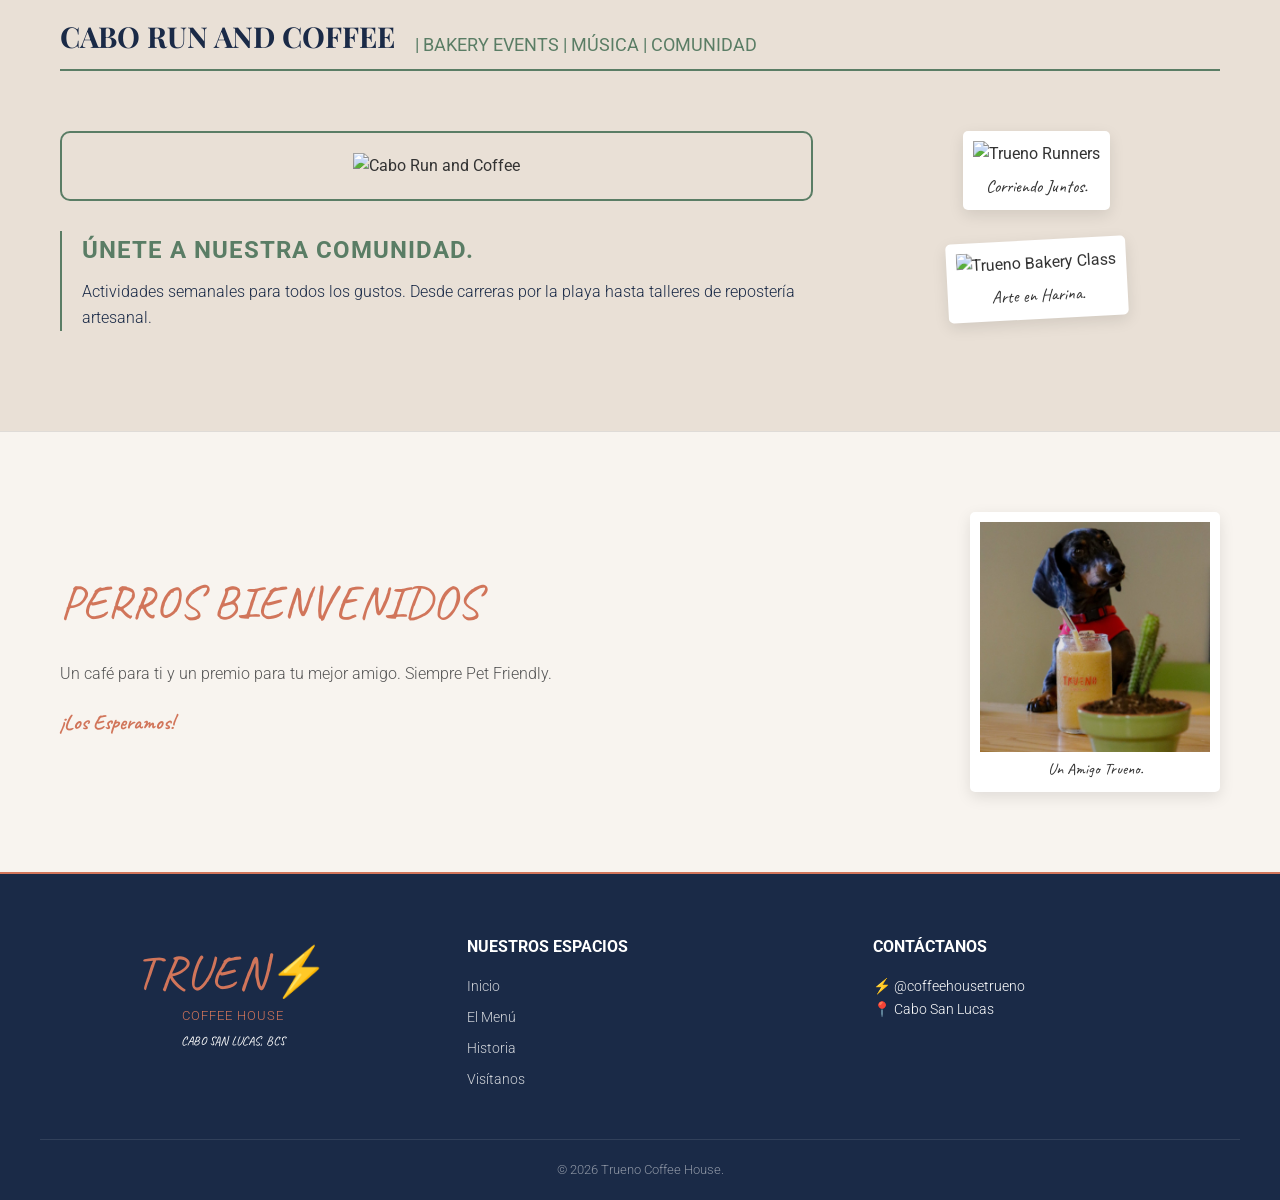
==== commit 29978ea5: "Update index.html" ====
--- a/index.html
+++ b/index.html
@@ -67,13 +67,13 @@
                 </div>
                 <div class="espacio-side-half">
                     <div class="espacio-half-block">
-                        <img src="img/interior-1.jpg" alt="Interior Trueno">
+                        <img src="img/INTERIORCUADROS.jpg" alt="Interior Trueno">
                     </div>
                     <div class="espacio-half-block">
-                        <img src="img/interior-2.jpg" alt="Detalle Coffee Art">
+                        <img src="img/INTERIORBARRA.jpg" alt="Detalle Coffee Art">
                     </div>
                     <div class="espacio-half-block">
-                        <img src="img/bakery.jpg" alt="Postresitos Trueno">
+                        <img src="img/FACHADA.png" alt="Postresitos Trueno">
                     </div>
                 </div>
             </div>
@@ -119,7 +119,7 @@
             </div>
             <div class="pet-friendly-image">
                 <div class="pet-friendly-polaroid">
-                    <img src="img/perro-trueno.jpg" alt="Perro Trueno Pet Friendly">
+                    <img src="img/PERROTRUENO.jpg" alt="Perro Trueno Pet Friendly">
                     <div class="pet-friendly-caption">Un Amigo Trueno.</div>
                 </div>
             </div>
